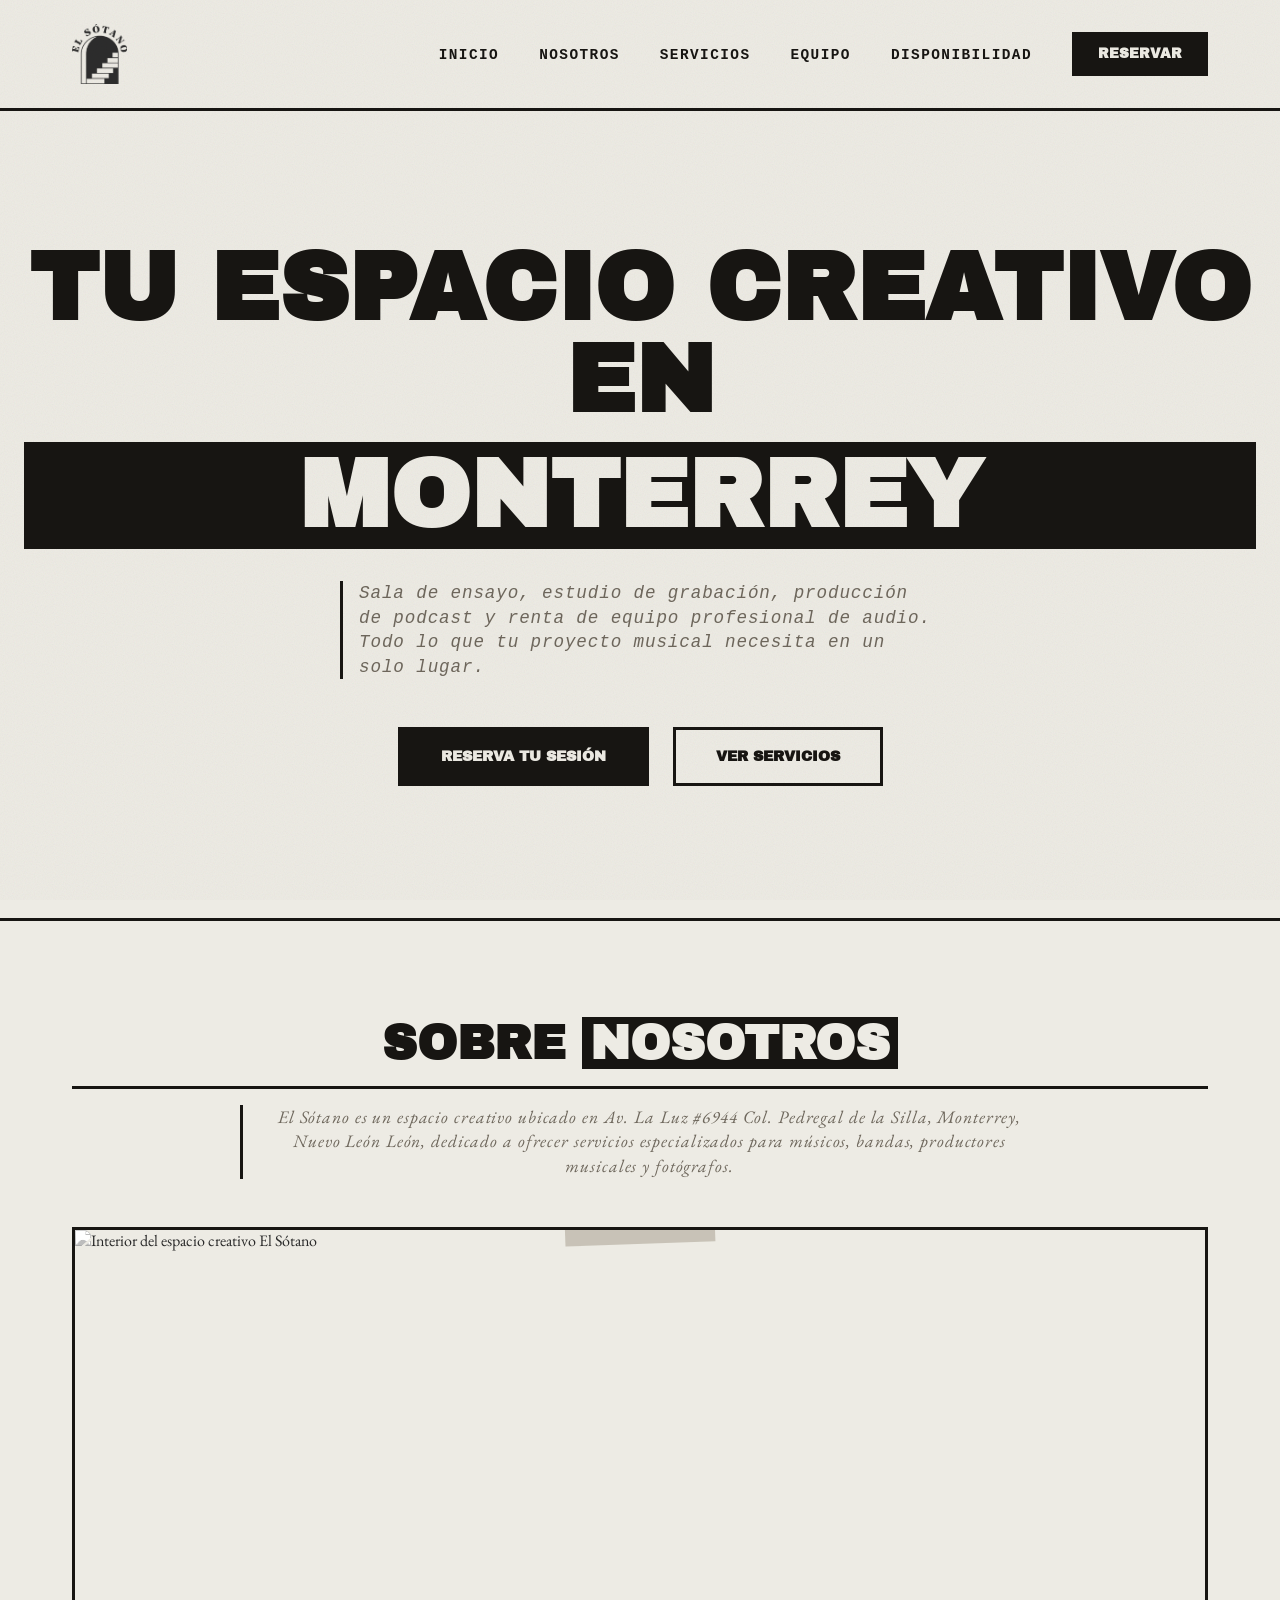
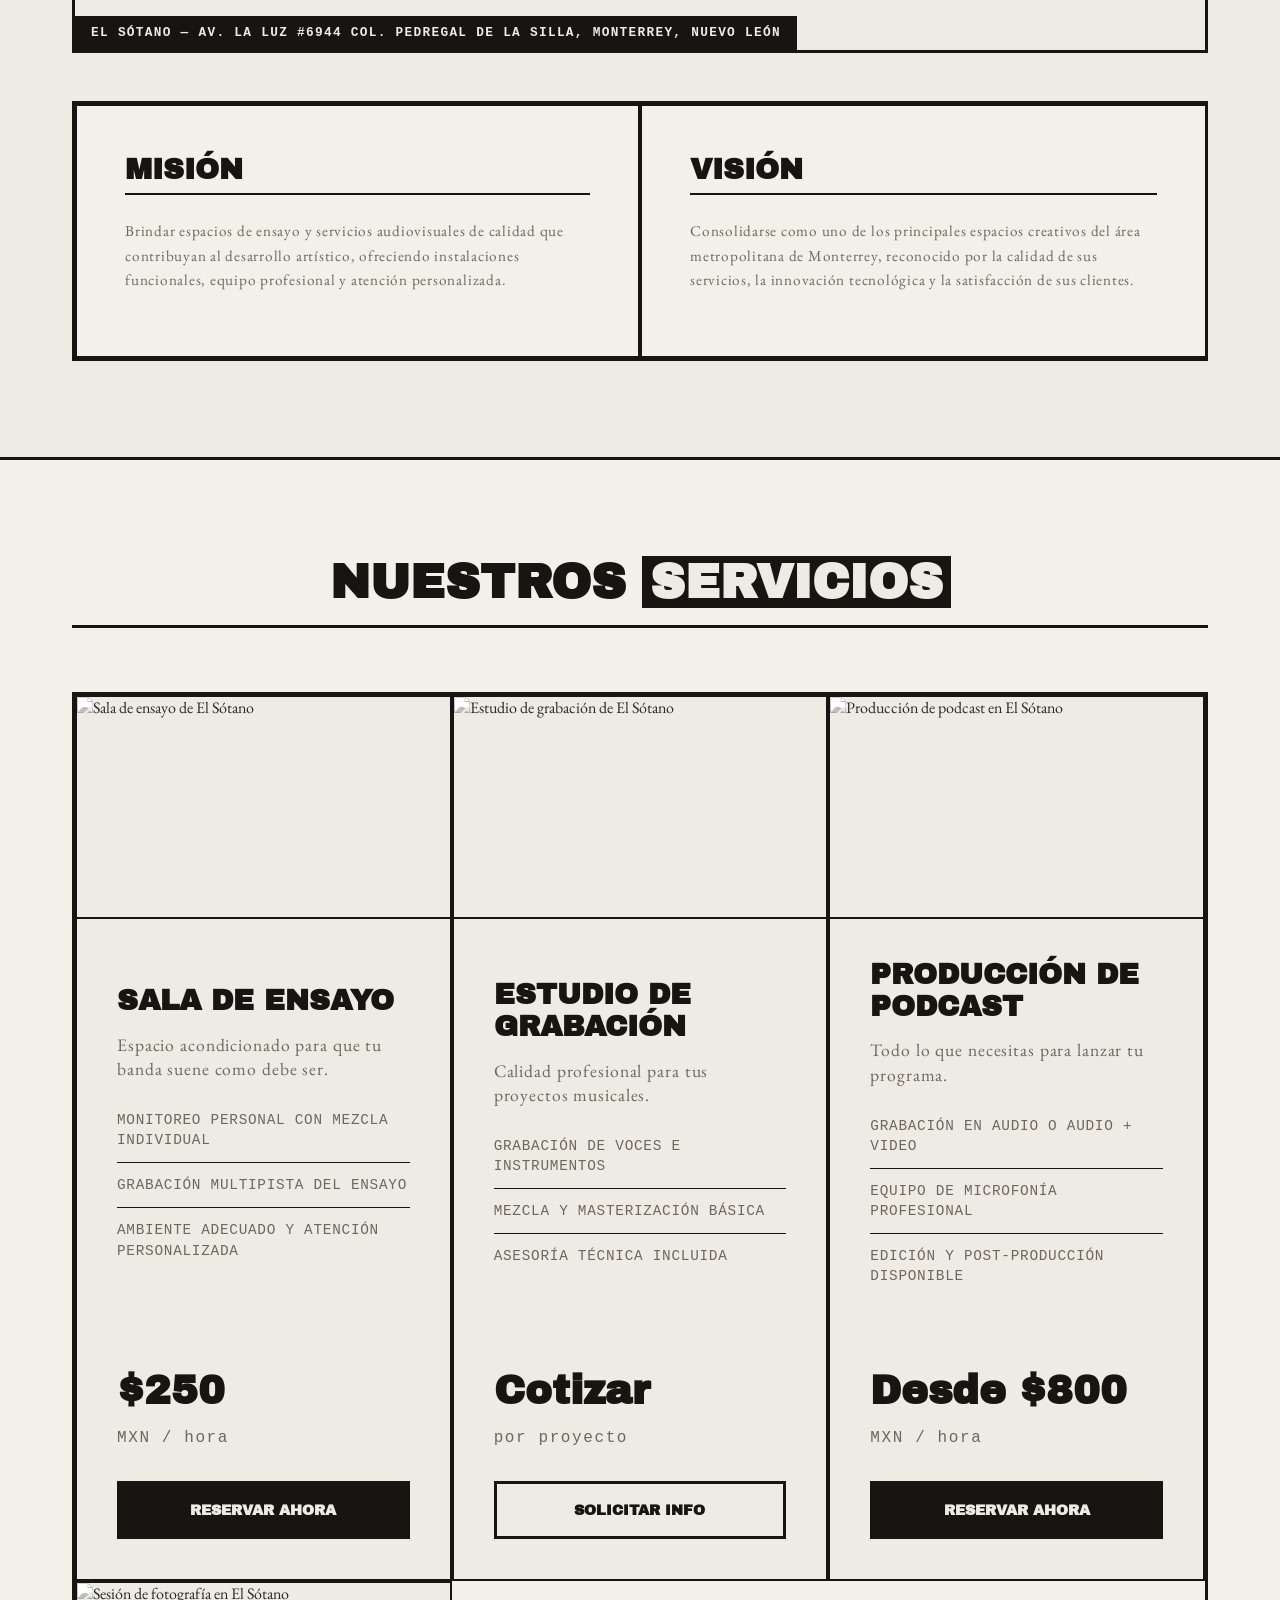
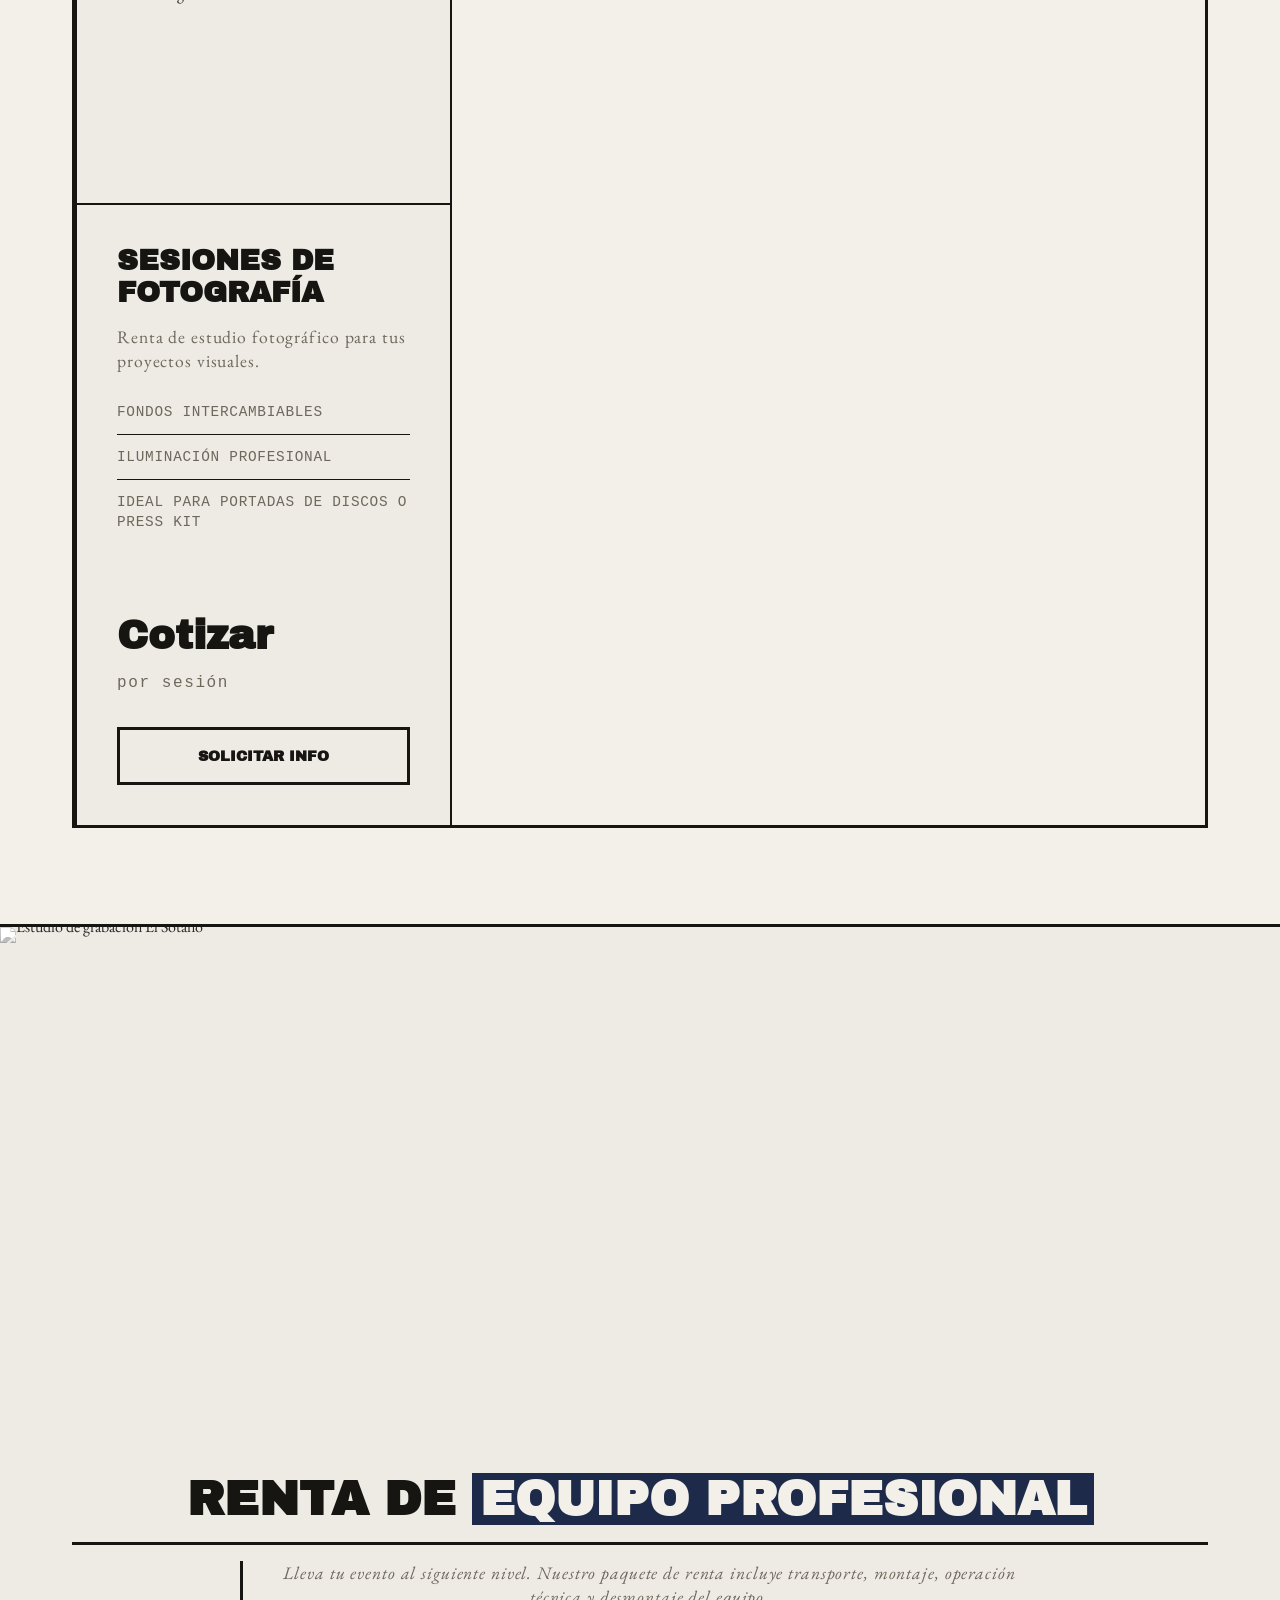
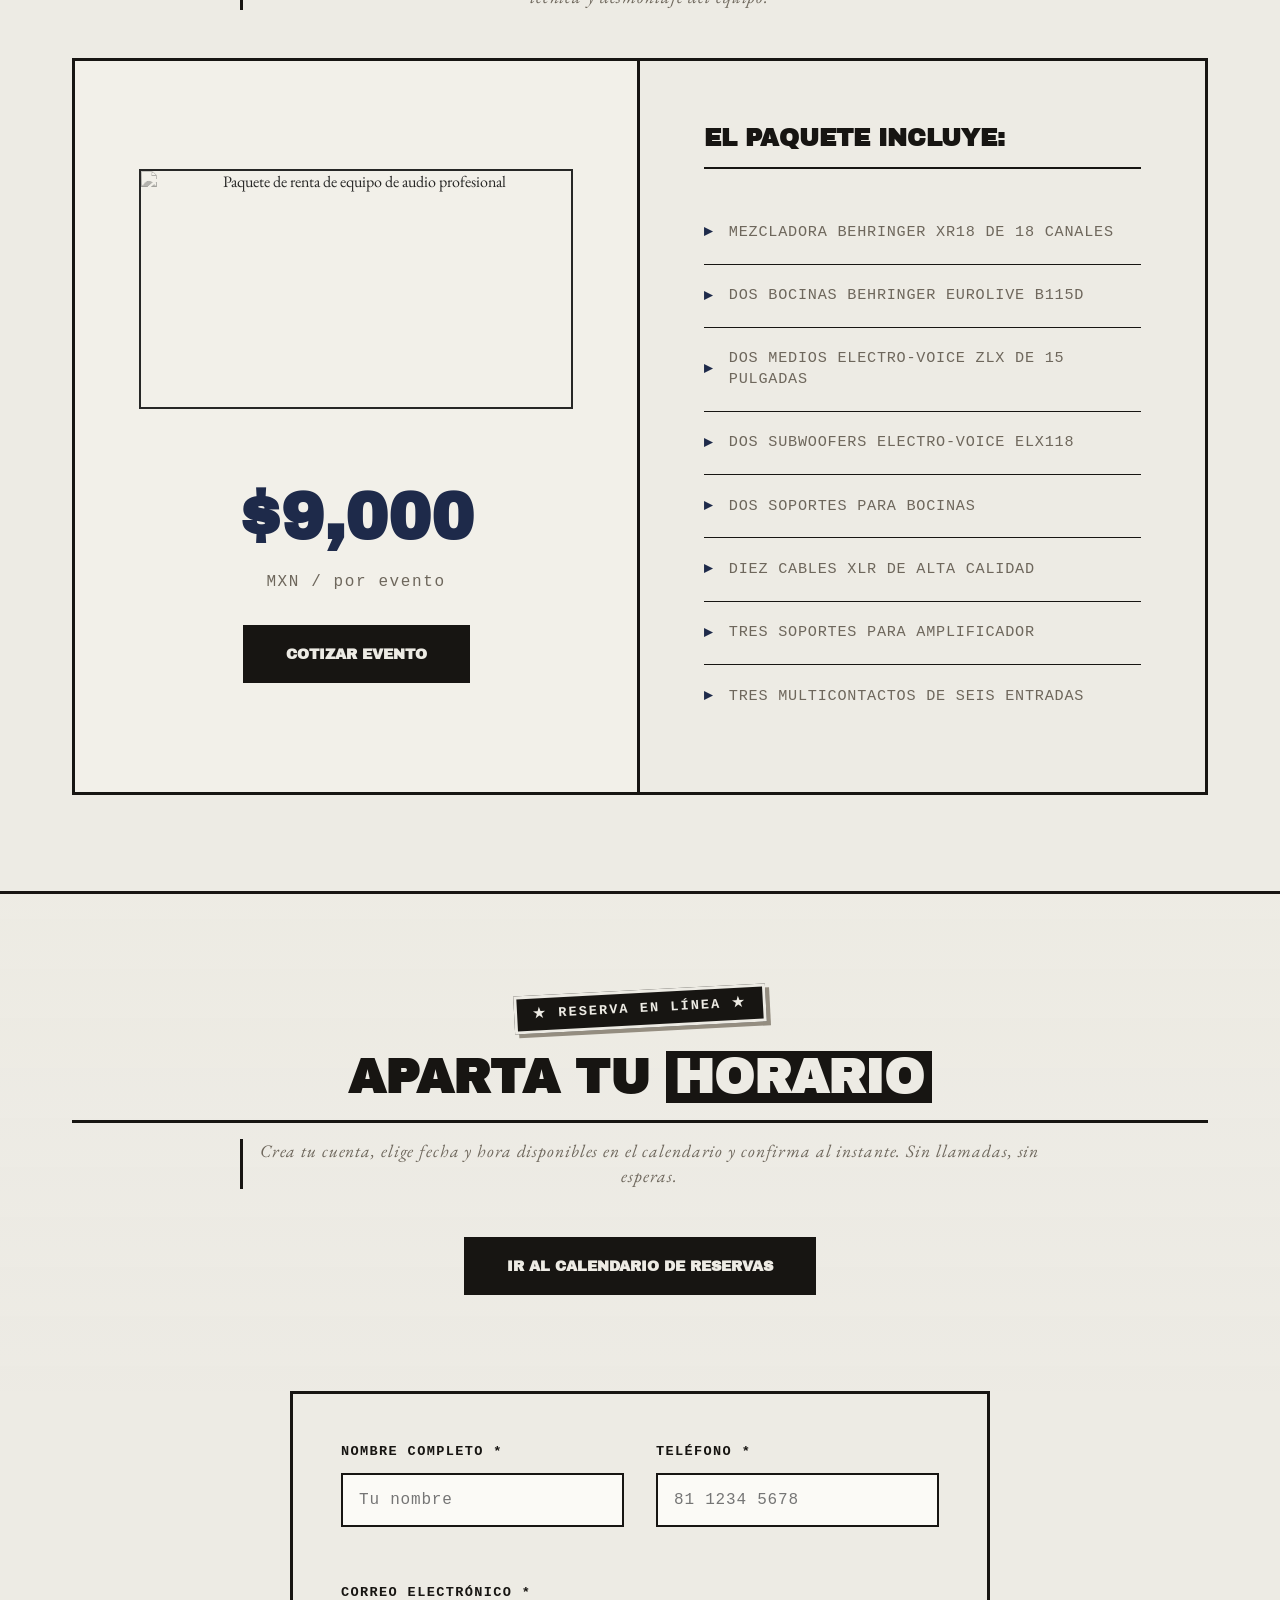
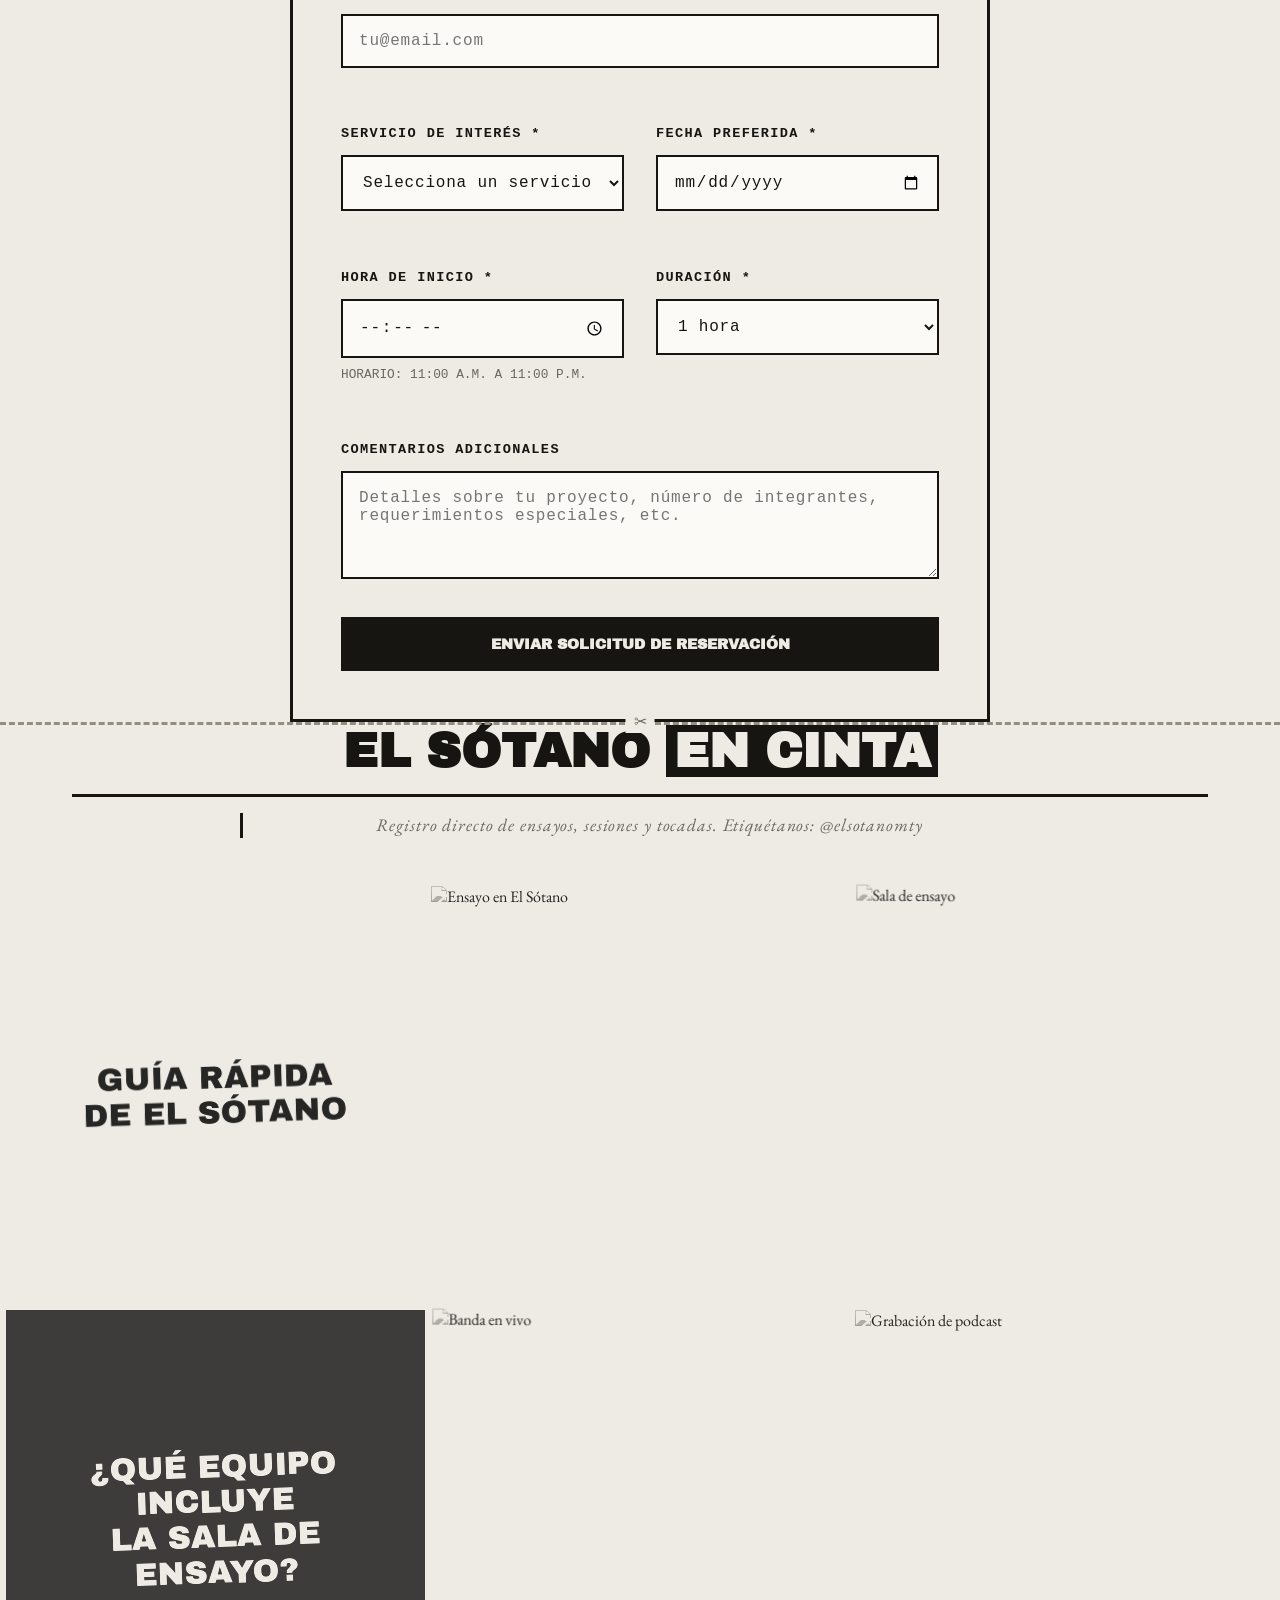
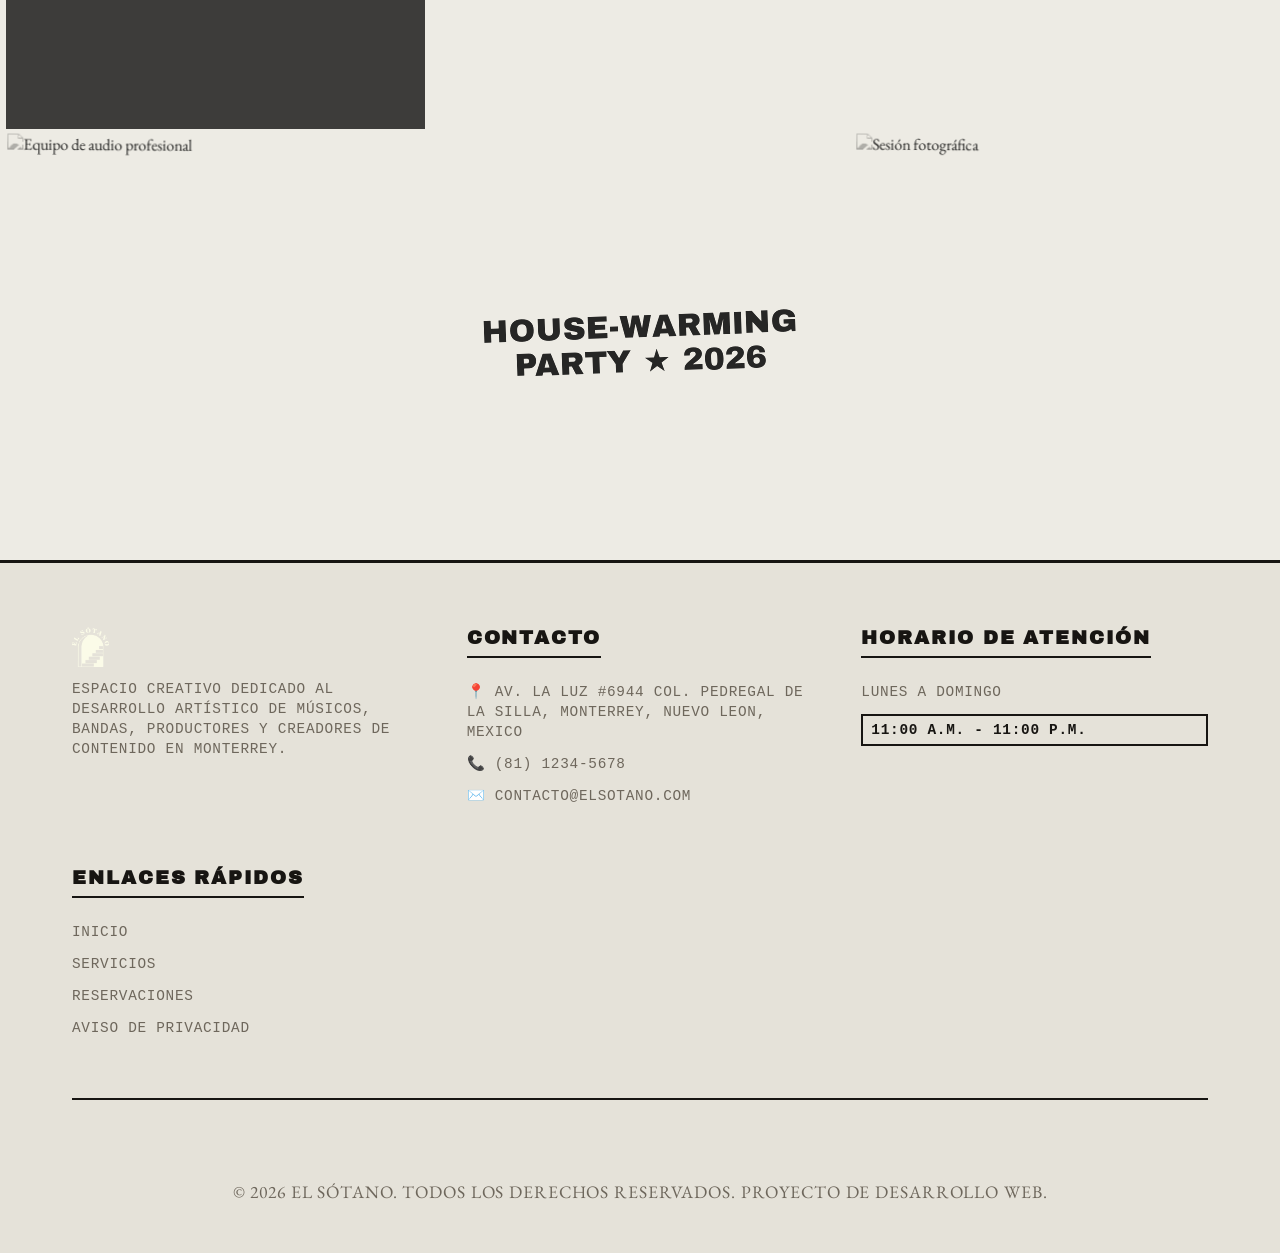
==== elsotano/index.html @ 61082520 "Add files via upload" ====
<!doctype html>
<html lang="es">
  <head>
    <meta charset="UTF-8" />
    <meta name="viewport" content="width=device-width, initial-scale=1.0" />
    <meta
      name="description"
      content="El Sótano: Espacio creativo en el sur de Monterrey. Renta de sala de ensayo, estudio de grabación, producción de podcast y renta de equipo de audio profesional."
    />
    <title>El Sótano | Espacio Creativo en Monterrey</title>
    <!-- Enlace al archivo CSS externo -->
    <link rel="preconnect" href="https://fonts.googleapis.com" />
<link rel="preconnect" href="https://fonts.gstatic.com" crossorigin />
<link href="https://fonts.googleapis.com/css2?family=Archivo+Black&family=EB+Garamond:ital,wght@0,400;0,600;1,400;1,600&display=swap" rel="stylesheet" />
<link rel="stylesheet" href="styles.css" />
  </head>
  <body>
    <!-- HEADER -->
    <header>
      <div class="container">
        <nav>
          <a href="#" class="logo-link">
            <!-- Asegúrate de que 'logo.png' sea la ruta correcta a tu archivo -->
            <img
              src="IMG/ElSotano3offblack.png"
              alt="El Sótano Logo"
              class="logo-img"
            />
          </a>
          <ul class="nav-links">
            <li><a href="#inicio">Inicio</a></li>
            <li><a href="#nosotros">Nosotros</a></li>
            <li><a href="#servicios">Servicios</a></li>
            <li><a href="#equipo">Equipo</a></li>
            <li><a href="disponibilidad.html">Disponibilidad</a></li>
            <li><a href="#reservaciones" class="btn btn-nav">Reservar</a></li>
          </ul>
          <!-- Botón menú móvil (funcionalidad con JS) -->
          <button class="mobile-menu-btn" aria-label="Abrir menú">☰</button>
        </nav>
      </div>
    </header>

    <!-- HERO SECTION -->
    <section id="inicio" class="hero">
      <div class="hero-content">
        <h1>TU ESPACIO CREATIVO EN <span>MONTERREY</span></h1>
        <p>
          Sala de ensayo, estudio de grabación, producción de podcast y renta de
          equipo profesional de audio. Todo lo que tu proyecto musical necesita
          en un solo lugar.
        </p>
        <div class="hero-buttons">
          <a href="disponibilidad.html" class="btn">RESERVA TU SESIÓN</a>
          <a href="#servicios" class="btn btn-outline">VER SERVICIOS</a>
        </div>
      </div>
    </section>

    <!-- NOSOTROS -->
    <section id="nosotros">
      <div class="container">
        <h2>SOBRE <span>NOSOTROS</span></h2>
        <p class="section-intro">
          El Sótano es un espacio creativo ubicado en Av. La Luz #6944 Col. Pedregal de la Silla, Monterrey, Nuevo León
          León, dedicado a ofrecer servicios especializados para músicos,
          bandas, productores musicales y fotógrafos.
        </p>

        <figure class="section-photo">
          <img
            src="IMG/5.jpg"
            alt="Interior del espacio creativo El Sótano"
            loading="lazy"
          />
          <figcaption>EL SÓTANO — Av. La Luz #6944 Col. Pedregal de la Silla, Monterrey, Nuevo León</figcaption>
        </figure>

        <div class="about-grid">
          <div class="about-card">
            <h3>Misión</h3>
            <p>
              Brindar espacios de ensayo y servicios audiovisuales de calidad
              que contribuyan al desarrollo artístico, ofreciendo instalaciones
              funcionales, equipo profesional y atención personalizada.
            </p>
          </div>
          <div class="about-card">
            <h3>Visión</h3>
            <p>
              Consolidarse como uno de los principales espacios creativos del
              área metropolitana de Monterrey, reconocido por la calidad de sus
              servicios, la innovación tecnológica y la satisfacción de sus
              clientes.
            </p>
          </div>
        </div>
      </div>
    </section>

    <!-- SERVICIOS -->
    <section id="servicios" class="bg-darker">
      <div class="container">
        <h2>NUESTROS <span>SERVICIOS</span></h2>
        <div class="services-grid">
          <div class="service-card">
            <div class="card-img">
              <img
                src="IMG/6.jpg"
                alt="Sala de ensayo de El Sótano"
                loading="lazy"
              />
            </div>
            <div class="card-content">
              <h3>Sala de Ensayo</h3>
              <p>
                Espacio acondicionado para que tu banda suene como debe ser.
              </p>
              <ul class="service-features">
                <li>Monitoreo personal con mezcla individual</li>
                <li>Grabación multipista del ensayo</li>
                <li>Ambiente adecuado y atención personalizada</li>
              </ul>
            </div>
            <div class="card-footer">
              <div class="price">$250 <span>MXN / hora</span></div>
              <a href="#reservaciones" class="btn btn-full">RESERVAR AHORA</a>
            </div>
          </div>

          <div class="service-card">
            <div class="card-img">
              <img
                src="IMG/5.jpg"
                alt="Estudio de grabación de El Sótano"
                loading="lazy"
              />
            </div>
            <div class="card-content">
              <h3>Estudio de Grabación</h3>
              <p>Calidad profesional para tus proyectos musicales.</p>
              <ul class="service-features">
                <li>Grabación de voces e instrumentos</li>
                <li>Mezcla y masterización básica</li>
                <li>Asesoría técnica incluida</li>
              </ul>
            </div>
            <div class="card-footer">
              <div class="price">Cotizar <span>por proyecto</span></div>
              <a href="#reservaciones" class="btn btn-outline btn-full"
                >SOLICITAR INFO</a
              >
            </div>
          </div>

          <div class="service-card">
            <div class="card-img">
              <img
                src="IMG/4.jpg"
                alt="Producción de podcast en El Sótano"
                loading="lazy"
              />
            </div>
            <div class="card-content">
              <h3>Producción de Podcast</h3>
              <p>Todo lo que necesitas para lanzar tu programa.</p>
              <ul class="service-features">
                <li>Grabación en audio o audio + video</li>
                <li>Equipo de microfonía profesional</li>
                <li>Edición y post-producción disponible</li>
              </ul>
            </div>
            <div class="card-footer">
              <div class="price">Desde $800 <span>MXN / hora</span></div>
              <a href="#reservaciones" class="btn btn-full">RESERVAR AHORA</a>
            </div>
          </div>

          <div class="service-card">
            <div class="card-img">
              <img
                src="IMG/3.jpg"
                alt="Sesión de fotografía en El Sótano"
                loading="lazy"
              />
            </div>
            <div class="card-content">
              <h3>Sesiones de Fotografía</h3>
              <p>Renta de estudio fotográfico para tus proyectos visuales.</p>
              <ul class="service-features">
                <li>Fondos intercambiables</li>
                <li>Iluminación profesional</li>
                <li>Ideal para portadas de discos o press kit</li>
              </ul>
            </div>
            <div class="card-footer">
              <div class="price">Cotizar <span>por sesión</span></div>
              <a href="#reservaciones" class="btn btn-outline btn-full"
                >SOLICITAR INFO</a
              >
            </div>
          </div>
        </div>
      </div>
    </section>

    <!-- BANNER FOTOGRÁFICO ENTRE SECCIONES -->
    <div class="photo-banner">
      <img
        src="IMG/6.jpg"
        alt="Estudio de grabación El Sótano"
        loading="lazy"
      />
    </div>

    <!-- EQUIPO DE AUDIO -->
    <section id="equipo" class="equipment-section">
      <div class="container">
        <h2>RENTA DE <span>EQUIPO PROFESIONAL</span></h2>
        <p class="section-intro">
          Lleva tu evento al siguiente nivel. Nuestro paquete de renta incluye
          transporte, montaje, operación técnica y desmontaje del equipo.
        </p>

        <div class="equipment-grid">
          <div class="equipment-info">
            <img
              src="IMG/3.jpg"
              alt="Paquete de renta de equipo de audio profesional"
              class="equipment-img"
              loading="lazy"
            />
            <div class="price price-large">
              $9,000 <span>MXN / por evento</span>
            </div>
            <a href="#reservaciones" class="btn">COTIZAR EVENTO</a>
          </div>
          <div class="equipment-list-container">
            <h3>El paquete incluye:</h3>
            <ul class="equipment-list">
              <li>Mezcladora Behringer XR18 de 18 canales</li>
              <li>Dos bocinas Behringer Eurolive B115D</li>
              <li>Dos medios Electro-Voice ZLX de 15 pulgadas</li>
              <li>Dos subwoofers Electro-Voice ELX118</li>
              <li>Dos soportes para bocinas</li>
              <li>Diez cables XLR de alta calidad</li>
              <li>Tres soportes para amplificador</li>
              <li>Tres multicontactos de seis entradas</li>
            </ul>
          </div>
        </div>
      </div>
    </section>

    <!-- RESERVACIONES -->
<section id="reservaciones">
  <div class="container cta-panel">
    <span class="sticker">★ RESERVA EN LÍNEA ★</span>
    <h2>APARTA TU <span>HORARIO</span></h2>
    <p class="section-intro">
      Crea tu cuenta, elige fecha y hora disponibles en el calendario y
      confirma al instante. Sin llamadas, sin esperas.
    </p>
    <a href="disponibilidad.html" class="btn">IR AL CALENDARIO DE RESERVAS</a>
  </div>
</section>

        <form id="reservationForm" class="reservation-form" novalidate>
          <div class="form-row">
            <div class="form-group">
              <label for="nombre">Nombre completo *</label>
              <input
                type="text"
                id="nombre"
                name="nombre"
                required
                placeholder="Tu nombre"
              />
              <span class="error-message" id="error-nombre"></span>
            </div>
            <div class="form-group">
              <label for="telefono">Teléfono *</label>
              <input
                type="tel"
                id="telefono"
                name="telefono"
                required
                placeholder="81 1234 5678"
              />
              <span class="error-message" id="error-telefono"></span>
            </div>
          </div>

          <div class="form-group">
            <label for="email">Correo electrónico *</label>
            <input
              type="email"
              id="email"
              name="email"
              required
              placeholder="tu@email.com"
            />
            <span class="error-message" id="error-email"></span>
          </div>

          <div class="form-row">
            <div class="form-group">
              <label for="servicio">Servicio de interés *</label>
              <select id="servicio" name="servicio" required>
                <option value="" disabled selected>
                  Selecciona un servicio
                </option>
                <option value="sala-ensayo">Sala de Ensayo ($250/hr)</option>
                <option value="grabacion">Estudio de Grabación</option>
                <option value="podcast">Producción de Podcast</option>
                <option value="fotografia">Sesión de Fotografía</option>
                <option value="equipo">
                  Renta de Equipo para Evento ($9,000)
                </option>
              </select>
              <span class="error-message" id="error-servicio"></span>
            </div>
            <div class="form-group">
              <label for="fecha">Fecha preferida *</label>
              <input type="date" id="fecha" name="fecha" required />
              <small class="form-hint" id="fechaLegible"></small>
              <span class="error-message" id="error-fecha"></span>
            </div>
          </div>

          <div class="form-row">
            <div class="form-group">
              <label for="hora">Hora de inicio *</label>
              <input
                type="time"
                id="hora"
                name="hora"
                required
                min="11:00"
                max="22:00"
              />
              <small class="form-hint">Horario: 11:00 a.m. a 11:00 p.m.</small>
              <span class="error-message" id="error-hora"></span>
            </div>
            <div class="form-group">
              <label for="duracion">Duración *</label>
              <select id="duracion" name="duracion" required>
                <option value="1" selected>1 hora</option>
                <option value="2">2 horas</option>
                <option value="3">3 horas</option>
                <option value="4">4 horas</option>
                <option value="5">5 horas</option>
                <option value="6">6 horas</option>
                <option value="7">7 horas</option>
                <option value="8">8 horas</option>
                <option value="9">9 horas</option>
                <option value="10">10 horas</option>
              </select>
              <span class="error-message" id="error-duracion"></span>
            </div>
          </div>

          <div class="form-group">
            <label for="mensaje">Comentarios adicionales</label>
            <textarea
              id="mensaje"
              name="mensaje"
              rows="4"
              placeholder="Detalles sobre tu proyecto, número de integrantes, requerimientos especiales, etc."
            ></textarea>
          </div>

          <button type="submit" class="btn btn-full">
            ENVIAR SOLICITUD DE RESERVACIÓN
          </button>
          <div id="formSuccess" class="success-message" style="display: none">
            ¡Solicitud enviada con éxito! Nos pondremos en contacto contigo
            pronto.
          </div>
        </form>
      </div>
    </section>
      <!-- GALERÍA ZINE -->
<div class="cut-line" aria-hidden="true"></div>
<section id="galeria">
  <div class="container">
    <h2>EL SÓTANO <span>EN CINTA</span></h2>
    <p class="section-intro">Registro directo de ensayos, sesiones y tocadas. Etiquétanos: @elsotanomty</p>
  </div>
  <div class="insta-grid">
    <div class="tile tile-poster"><span>GUÍA RÁPIDA<br>DE EL SÓTANO</span></div>
    <img class="tile" src="IMG/5.jpg" alt="Ensayo en El Sótano" loading="lazy" />
    <img class="tile" src="IMG/sala-ensayo.jpg" alt="Sala de ensayo" loading="lazy" />
    <div class="tile tile-poster invert"><span>¿QUÉ EQUIPO INCLUYE<br>LA SALA DE ENSAYO?</span></div>
    <img class="tile" src="IMG/6.jpg" alt="Banda en vivo" loading="lazy" />
    <img class="tile" src="IMG/podcast.jpg" alt="Grabación de podcast" loading="lazy" />
    <img class="tile" src="IMG/3.jpg" alt="Equipo de audio profesional" loading="lazy" />
    <div class="tile tile-poster"><span>HOUSE-WARMING<br>PARTY ★ 2026</span></div>
    <img class="tile" src="IMG/fotografia.jpg" alt="Sesión fotográfica" loading="lazy" />
  </div>
</section>
    <!-- FOOTER -->
    <footer>
      <div class="container">
        <div class="footer-grid">
          <div class="footer-col">
            <a href="#" class="logo-link">
              <img
                src="IMG/ElSotano3logo.png"
                alt="El Sótano Logo"
                class="logo-img footer-logo-img"
              />
            </a>
            <p>
              Espacio creativo dedicado al desarrollo artístico de músicos,
              bandas, productores y creadores de contenido en Monterrey.
            </p>
          </div>
          <div class="footer-col">
            <h4>Contacto</h4>
            <p>📍 Av. La Luz #6944 Col. Pedregal de la Silla, Monterrey, Nuevo Leon, Mexico</p>
            <p>📞 (81) 1234-5678</p>
            <p>✉️ contacto@elsotano.com</p>
          </div>
          <div class="footer-col">
            <h4>Horario de Atención</h4>
            <p>Lunes a Domingo</p>
            <p class="highlight-text">11:00 a.m. - 11:00 p.m.</p>
          </div>
          <div class="footer-col">
            <h4>Enlaces Rápidos</h4>
            <a href="#inicio">Inicio</a>
            <a href="#servicios">Servicios</a>
            <a href="#reservaciones">Reservaciones</a>
            <a href="#">Aviso de Privacidad</a>
          </div>
        </div>
        <div class="copyright">
          <p>
            &copy; 2026 El Sótano. Todos los derechos reservados. Proyecto de
            Desarrollo Web.
          </p>
        </div>
      </div>
    </footer>

    <!-- Enlace al archivo JavaScript externo -->
    <script src="script.js"></script>
  </body>
</html>
---- elsotano/styles.css ----
/* =========================================
   VARIABLES Y RESET - ESTILO B/N ALTO CONTRASTE
   ========================================= */
:root {
  --bg-dark: #000000; /* Negro puro */
  --bg-darker: #000000; /* Negro absoluto */
  --bg-card: #0a0a0a; /* Negro casi puro */
  --bg-input: #1a1a1a; /* Gris muy oscuro */
  --text-primary: #ffffff; /* Blanco puro */
  --text-secondary: #888888; /* Gris medio */
  --accent: #ffffff; /* Blanco como acento */
  --accent-hover: #cccccc; /* Gris claro para hover */
  --error: #ff3333; /* Rojo solo para errores */
  --success: #ffffff; /* Blanco para éxito */
  --border: #333333; /* Gris oscuro para bordes */
  --border-light: #555555; /* Gris medio para bordes */
}

* {
  box-sizing: border-box;
  margin: 0;
  padding: 0;
}

html {
  scroll-behavior: smooth;
}

body {
  font-family: "Impact", "Arial Black", "Helvetica Neue", sans-serif;
  background-color: var(--bg-dark);
  color: var(--text-primary);
  line-height: 1.4;
  letter-spacing: -0.02em;
}

/* =========================================
   TIPOGRAFÍA Y UTILIDADES
   ========================================= */
h1,
h2,
h3,
h4 {
  font-weight: 900;
  letter-spacing: -0.03em;
  line-height: 1.1;
  text-transform: uppercase;
}

h2 {
  font-size: 3rem;
  margin-bottom: 1rem;
  text-align: center;
  border-bottom: 3px solid var(--text-primary);
  padding-bottom: 1rem;
  display: inline-block;
  width: 100%;
}

h2 span {
  background-color: var(--text-primary);
  color: var(--bg-dark);
  padding: 0 0.5rem;
}

p {
  color: var(--text-secondary);
  margin-bottom: 1rem;
  font-family: "Courier New", monospace;
  font-weight: 400;
  letter-spacing: 0.05em;
}

.section-intro {
  text-align: center;
  max-width: 800px;
  margin: 0 auto 3rem;
  font-size: 1rem;
  border-left: 4px solid var(--text-primary);
  padding-left: 1rem;
  font-family: "Courier New", monospace;
}

.container {
  max-width: 1200px;
  margin: 0 auto;
  padding: 0 2rem;
}

.bg-darker {
  background-color: var(--bg-darker);
  border-top: 2px solid var(--border);
  border-bottom: 2px solid var(--border);
}

/* =========================================
   BOTONES - ESTILO MINIMALISTA B/N
   ========================================= */
.btn {
  display: inline-block;
  background-color: var(--text-primary);
  color: var(--bg-dark);
  padding: 16px 40px;
  font-weight: 900;
  text-transform: uppercase;
  letter-spacing: 0.1em;
  text-decoration: none;
  border: 3px solid var(--text-primary);
  border-radius: 0;
  cursor: pointer;
  transition: all 0.2s ease;
  font-size: 0.9rem;
  text-align: center;
  font-family: "Impact", sans-serif;
}

.btn:hover {
  background-color: var(--bg-dark);
  color: var(--text-primary);
  transform: translateY(-3px);
  box-shadow: 5px 5px 0px var(--text-primary);
}

.btn-outline {
  background-color: transparent;
  color: var(--text-primary);
  border: 3px solid var(--text-primary);
}

.btn-outline:hover {
  background-color: var(--text-primary);
  color: var(--bg-dark);
}

.btn-full {
  width: 100%;
}

.btn-nav {
  padding: 10px 24px;
  font-size: 0.85rem;
  border: 2px solid var(--text-primary);
}

/* =========================================
   HEADER Y NAVEGACIÓN
   ========================================= */
header {
  position: sticky;
  top: 0;
  background-color: var(--bg-dark);
  border-bottom: 3px solid var(--text-primary);
  z-index: 1000;
  padding: 1.5rem 0;
}

nav {
  display: flex;
  justify-content: space-between;
  align-items: center;
}

/* Estilos para el logo como IMAGEN */
.logo-link {
  display: flex;
  align-items: center;
  text-decoration: none;
  filter: grayscale(100%) contrast(1.2);
}

.logo-img {
  height: 60px;
  width: auto;
  max-width: 200px;
  display: block;
  object-fit: contain;
  filter: grayscale(100%) brightness(0) invert(1);
}

.footer-logo-img {
  height: 40px;
  max-width: 150px;
  filter: grayscale(100%) brightness(0) invert(1);
}

.nav-links {
  display: flex;
  gap: 2.5rem;
  list-style: none;
  align-items: center;
}

.nav-links a:not(.btn) {
  color: var(--text-primary);
  text-decoration: none;
  font-weight: 700;
  font-size: 0.9rem;
  text-transform: uppercase;
  letter-spacing: 0.1em;
  transition: all 0.2s;
  position: relative;
  font-family: "Courier New", monospace;
}

.nav-links a:not(.btn):hover {
  color: var(--bg-dark);
  background-color: var(--text-primary);
  padding: 0.2rem 0.5rem;
}

.mobile-menu-btn {
  display: none;
  background: none;
  border: 2px solid var(--text-primary);
  color: var(--text-primary);
  font-size: 1.5rem;
  cursor: pointer;
  padding: 0.5rem;
  font-family: "Courier New", monospace;
}

/* =========================================
   HERO SECTION - ALTO CONTRASTE
   ========================================= */
.hero {
  min-height: 90vh;
  display: flex;
  align-items: center;
  justify-content: center;
  text-align: center;
  background:
    linear-gradient(rgba(0, 0, 0, 0.9), rgba(0, 0, 0, 0.95)),
    url("IMG/hero.jpg");
  background-size: cover;
  background-position: center;
  padding: 0 1.5rem;
  border-bottom: 3px solid var(--text-primary);
  filter: grayscale(100%) contrast(1.1);
}

.hero-content h1 {
  font-size: clamp(3rem, 8vw, 6rem);
  margin-bottom: 2rem;
  line-height: 0.95;
  text-shadow: 4px 4px 0px rgba(255, 255, 255, 0.1);
}

.hero-content h1 span {
  display: block;
  background-color: var(--text-primary);
  color: var(--bg-dark);
  padding: 0.5rem 1rem;
  margin-top: 1rem;
}

.hero-content p {
  font-size: 1.1rem;
  max-width: 600px;
  margin: 0 auto 3rem;
  color: var(--text-secondary);
  font-family: "Courier New", monospace;
  border-left: 3px solid var(--text-primary);
  padding-left: 1rem;
  text-align: left;
}

.hero-buttons {
  display: flex;
  gap: 1.5rem;
  justify-content: center;
  flex-wrap: wrap;
}

/* =========================================
   NOSOTROS - ESTILO GRID
   ========================================= */
#nosotros {
  padding: 6rem 0;
  background-color: var(--bg-dark);
}

.about-grid {
  display: grid;
  grid-template-columns: repeat(auto-fit, minmax(300px, 1fr));
  gap: 0;
  margin-top: 3rem;
  border: 3px solid var(--text-primary);
}

.about-card {
  background-color: var(--bg-card);
  border: 2px solid var(--border);
  padding: 3rem;
  border-radius: 0;
  transition: all 0.3s;
  position: relative;
}

.about-card:nth-child(1) {
  border-right: 2px solid var(--border);
}
.about-card:nth-child(2) {
  border-right: none;
}

.about-card:hover {
  background-color: var(--text-primary);
  color: var(--bg-dark);
  transform: none;
}

.about-card:hover h3,
.about-card:hover p {
  color: var(--bg-dark);
}

.about-card h3 {
  font-size: 1.8rem;
  margin-bottom: 1.5rem;
  color: var(--text-primary);
  border-bottom: 2px solid var(--border);
  padding-bottom: 0.5rem;
}

.about-card p {
  color: var(--text-secondary);
  font-size: 0.95rem;
  line-height: 1.6;
}

/* =========================================
   SERVICIOS - ESTILO TARJETAS B/N
   ========================================= */
#servicios {
  padding: 6rem 0;
  background-color: var(--bg-card);
  border-top: 3px solid var(--text-primary);
  border-bottom: 3px solid var(--text-primary);
}

.services-grid {
  display: grid;
  grid-template-columns: repeat(auto-fit, minmax(320px, 1fr));
  gap: 0;
  margin-top: 3rem;
  border: 3px solid var(--text-primary);
}

.service-card {
  background-color: var(--bg-dark);
  border: 2px solid var(--border);
  border-radius: 0;
  padding: 2.5rem;
  display: flex;
  flex-direction: column;
  justify-content: space-between;
  transition: all 0.3s;
  position: relative;
}

.service-card:nth-child(1) {
  border-right: 2px solid var(--border);
  border-bottom: 2px solid var(--border);
}
.service-card:nth-child(2) {
  border-right: 2px solid var(--border);
  border-bottom: 2px solid var(--border);
}
.service-card:nth-child(3) {
  border-right: 2px solid var(--border);
  border-bottom: 2px solid var(--border);
}
.service-card:nth-child(4) {
  border-bottom: none;
}

.service-card:hover {
  background-color: var(--text-primary);
  border-color: var(--text-primary);
  transform: none;
  box-shadow: 8px 8px 0px var(--bg-dark);
}

.service-card:hover h3,
.service-card:hover .price {
  color: var(--bg-dark);
}

.service-card:hover p,
.service-card:hover .service-features li {
  color: var(--bg-dark);
  border-color: var(--bg-dark);
}

.service-card h3 {
  font-size: 1.8rem;
  margin-bottom: 1rem;
  color: var(--text-primary);
}

.price {
  font-size: 2.5rem;
  font-weight: 900;
  color: var(--text-primary);
  margin: 2rem 0;
  font-family: "Impact", sans-serif;
  letter-spacing: -0.05em;
}

.price-large {
  font-size: 4rem;
  margin-bottom: 2rem;
}

.price span {
  font-size: 1rem;
  color: var(--text-secondary);
  font-weight: 400;
  font-family: "Courier New", monospace;
  display: block;
  margin-top: 0.5rem;
  letter-spacing: 0.1em;
}

.service-features {
  list-style: none;
  margin-bottom: 2rem;
}

.service-features li {
  padding: 0.75rem 0;
  border-bottom: 1px solid var(--border);
  color: var(--text-secondary);
  font-size: 0.9rem;
  font-family: "Courier New", monospace;
  text-transform: uppercase;
  letter-spacing: 0.05em;
}

.service-features li:last-child {
  border-bottom: none;
}

/* =========================================
   EQUIPO DE AUDIO - ESTILO TÉCNICO
   ========================================= */
.equipment-section {
  padding: 6rem 0;
  background-color: var(--bg-dark);
}

.equipment-grid {
  display: grid;
  grid-template-columns: 1fr 1fr;
  gap: 0;
  margin-top: 3rem;
  border: 3px solid var(--text-primary);
}

.equipment-info {
  padding: 4rem;
  background-color: var(--bg-card);
  border-right: 3px solid var(--text-primary);
  display: flex;
  flex-direction: column;
  justify-content: center;
  align-items: center;
  text-align: center;
}

.equipment-list-container {
  padding: 4rem;
  background-color: var(--bg-dark);
}

.equipment-list-container h3 {
  margin-bottom: 2rem;
  color: var(--text-primary);
  font-size: 1.5rem;
  border-bottom: 2px solid var(--border);
  padding-bottom: 1rem;
}

.equipment-list {
  list-style: none;
}

.equipment-list li {
  padding: 1.25rem 0;
  border-bottom: 1px solid var(--border);
  display: flex;
  align-items: center;
  gap: 1rem;
  color: var(--text-secondary);
  font-family: "Courier New", monospace;
  font-size: 0.95rem;
  text-transform: uppercase;
  letter-spacing: 0.05em;
}

.equipment-list li::before {
  content: "▸";
  color: var(--text-primary);
  font-weight: bold;
  font-size: 1rem;
}

.equipment-list li:last-child {
  border-bottom: none;
}

/* =========================================
   RESERVACIONES (FORMULARIO) - ESTILO MINIMALISTA
   ========================================= */
#reservaciones {
  padding: 6rem 0;
  background-color: var(--bg-card);
  border-top: 3px solid var(--text-primary);
}

.reservation-form {
  max-width: 700px;
  margin: 0 auto;
  background-color: var(--bg-dark);
  padding: 3rem;
  border: 3px solid var(--text-primary);
  border-radius: 0;
}

.form-group {
  margin-bottom: 2rem;
}

.form-group label {
  display: block;
  margin-bottom: 0.75rem;
  font-weight: 700;
  color: var(--text-primary);
  text-transform: uppercase;
  letter-spacing: 0.1em;
  font-size: 0.85rem;
  font-family: "Courier New", monospace;
}

.form-group input,
.form-group select,
.form-group textarea {
  width: 100%;
  padding: 16px;
  background-color: var(--bg-input);
  border: 2px solid var(--border);
  border-radius: 0;
  color: var(--text-primary);
  font-family: "Courier New", monospace;
  font-size: 1rem;
  transition: all 0.2s;
  letter-spacing: 0.05em;
}

.form-group input:focus,
.form-group select:focus,
.form-group textarea:focus {
  outline: none;
  border-color: var(--text-primary);
  background-color: var(--bg-dark);
  box-shadow: 4px 4px 0px var(--text-primary);
}

.form-group input:user-invalid,
.form-group select:user-invalid {
  border-color: var(--error);
}

.form-group input:user-valid,
.form-group select:user-valid {
  border-color: var(--text-primary);
}

.form-hint {
  display: block;
  margin-top: 0.5rem;
  color: var(--text-secondary);
  font-size: 0.8rem;
  font-family: "Courier New", monospace;
  text-transform: uppercase;
}

.error-message {
  display: block;
  color: var(--error);
  font-size: 0.85rem;
  margin-top: 0.5rem;
  min-height: 1.2em;
  font-family: "Courier New", monospace;
  text-transform: uppercase;
}

.success-message {
  background-color: var(--text-primary);
  color: var(--bg-dark);
  padding: 1.5rem;
  border: 3px solid var(--text-primary);
  border-radius: 0;
  text-align: center;
  margin-top: 1.5rem;
  font-weight: 700;
  text-transform: uppercase;
  letter-spacing: 0.1em;
  font-family: "Courier New", monospace;
}

.form-row {
  display: grid;
  grid-template-columns: 1fr 1fr;
  gap: 2rem;
}

/* =========================================
   FOOTER - ESTILO MINIMALISTA
   ========================================= */
footer {
  background-color: var(--bg-darker);
  border-top: 3px solid var(--text-primary);
  padding: 4rem 0 2rem;
}

.footer-grid {
  display: grid;
  grid-template-columns: repeat(auto-fit, minmax(250px, 1fr));
  gap: 3rem;
  margin-bottom: 3rem;
  border-bottom: 2px solid var(--border);
  padding-bottom: 3rem;
}

.footer-col h4 {
  color: var(--text-primary);
  font-size: 1.2rem;
  margin-bottom: 1.5rem;
  text-transform: uppercase;
  letter-spacing: 0.1em;
  border-bottom: 2px solid var(--border);
  padding-bottom: 0.5rem;
  display: inline-block;
}

.footer-col p,
.footer-col a {
  color: var(--text-secondary);
  text-decoration: none;
  display: block;
  margin-bottom: 0.75rem;
  transition: all 0.2s;
  font-family: "Courier New", monospace;
  font-size: 0.9rem;
  text-transform: uppercase;
  letter-spacing: 0.05em;
}

.footer-col a:hover {
  color: var(--text-primary);
  background-color: var(--text-primary);
  color: var(--bg-dark);
  padding-left: 0.5rem;
}

.highlight-text {
  color: var(--text-primary) !important;
  font-weight: 700;
  border: 2px solid var(--text-primary);
  display: inline-block;
  padding: 0.25rem 0.5rem;
  margin-top: 0.5rem;
}

.copyright {
  text-align: center;
  padding-top: 2rem;
  color: var(--text-secondary);
  font-size: 0.85rem;
  font-family: "Courier New", monospace;
  text-transform: uppercase;
  letter-spacing: 0.1em;
}

/* =========================================
   RESPONSIVE BASE
   ========================================= */
@media (max-width: 768px) {
  .nav-links {
    display: none;
    position: absolute;
    top: 100%;
    left: 0;
    width: 100%;
    background-color: var(--bg-dark);
    flex-direction: column;
    padding: 2rem;
    border-bottom: 3px solid var(--text-primary);
    gap: 1rem;
  }

  .nav-links.active {
    display: flex;
  }

  .mobile-menu-btn {
    display: block;
  }

  h2 {
    font-size: 2rem;
  }

  .equipment-grid {
    grid-template-columns: 1fr;
  }

  .equipment-info {
    border-right: none;
    border-bottom: 3px solid var(--text-primary);
  }

  .form-row {
    grid-template-columns: 1fr;
  }

  .reservation-form {
    padding: 2rem;
  }

  .hero-buttons {
    flex-direction: column;
    width: 100%;
  }

  .hero-buttons .btn {
    width: 100%;
  }

  .about-grid,
  .services-grid {
    border: none;
  }

  .about-card,
  .service-card {
    border: 3px solid var(--text-primary) !important;
    margin-bottom: 0;
  }
}

/* =========================================
   IMÁGENES DE SECCIÓN (estilo referencia)
   ========================================= */

/* Banner fotográfico a todo lo ancho */
.photo-banner {
  overflow: hidden;
  line-height: 0;
}

.photo-banner img {
  width: 100%;
  height: 50vh;
  min-height: 320px;
  object-fit: cover;
  object-position: center;
  display: block;
  filter: grayscale(100%) contrast(1.15);
  transition: transform 0.6s ease;
}

.photo-banner:hover img {
  transform: scale(1.04);
}

/* Foto enmarcada con etiqueta (Nosotros) */
.section-photo {
  position: relative;
  margin: 0 0 3rem;
  border: 3px solid var(--text-primary);
  overflow: hidden;
}

.section-photo img {
  width: 100%;
  height: 420px;
  object-fit: cover;
  display: block;
  filter: grayscale(100%) contrast(1.1);
}

.section-photo figcaption {
  position: absolute;
  bottom: 0;
  left: 0;
  background-color: var(--text-primary);
  color: var(--bg-dark);
  font-family: "Courier New", monospace;
  font-weight: 700;
  font-size: 0.8rem;
  letter-spacing: 0.1em;
  text-transform: uppercase;
  padding: 0.5rem 1rem;
}

/* Imagen al inicio de cada tarjeta de servicio */
.service-card {
  padding: 0;
}

.card-img {
  overflow: hidden;
  border-bottom: 2px solid var(--border);
}

.card-img img {
  width: 100%;
  height: 220px;
  object-fit: cover;
  display: block;
  filter: grayscale(100%) contrast(1.1);
  transition:
    transform 0.4s ease,
    filter 0.4s ease;
}

/* Al pasar el mouse, la tarjeta se invierte y la foto "revienta" a color */
.service-card:hover .card-img img {
  transform: scale(1.06);
  filter: grayscale(0%);
}
.service-card:hover .card-img {
  border-color: var(--bg-dark);
}

.card-content {
  padding: 2.5rem 2.5rem 0;
}
.card-footer {
  padding: 0 2.5rem 2.5rem;
}

/* Imagen del panel de equipo */
.equipment-img {
  width: 100%;
  height: 240px;
  object-fit: cover;
  display: block;
  border: 2px solid var(--border);
  margin-bottom: 2rem;
  filter: grayscale(100%) contrast(1.1);
}

/* Fondo sutil para Reservaciones (opcional: borra este bloque si no lo usas) */
#reservaciones {
  background:
    linear-gradient(rgba(0, 0, 0, 0.93), rgba(0, 0, 0, 0.97)),
    url("IMG/reservaciones.jpg") center / cover no-repeat fixed;
}

/* Aparición al hacer scroll (lo activa el JS) */
.reveal-init {
  opacity: 0;
  transform: translateY(25px);
  transition:
    opacity 0.7s ease,
    transform 0.7s ease;
}
.reveal-init.img-visible {
  opacity: 1;
  transform: translateY(0);
}

@media (prefers-reduced-motion: reduce) {
  .reveal-init {
    transition: none;
    opacity: 1;
    transform: none;
  }
}

/* Responsive de imágenes */
@media (max-width: 768px) {
  .photo-banner img {
    height: 35vh;
    min-height: 220px;
  }
  .section-photo img {
    height: 280px;
  }
  .card-img img {
    height: 180px;
  }
  .equipment-img {
    height: 200px;
  }
  #reservaciones {
    background-attachment: scroll;
  } /* evita bug en iOS */
}

/* =========================================
   PÁGINA DE DISPONIBILIDAD
   ========================================= */
#disponibilidad {
  padding: 6rem 0;
  background-color: var(--bg-dark);
}

.disp-controls {
  max-width: 700px;
  margin: 0 auto 2rem;
}

.disp-estado {
  text-align: center;
  font-family: "Courier New", monospace;
  color: var(--text-secondary);
  margin-bottom: 2rem;
  text-transform: uppercase;
  letter-spacing: 0.05em;
}

.slots-grid {
  display: grid;
  grid-template-columns: repeat(auto-fill, minmax(110px, 1fr));
  gap: 1rem;
  max-width: 900px;
  margin: 0 auto 2rem;
}

.slot {
  padding: 1rem;
  font-family: "Impact", sans-serif;
  font-size: 1.1rem;
  text-align: center;
  border: 3px solid var(--text-primary);
  background-color: var(--bg-dark);
  color: var(--text-primary);
  cursor: pointer;
  transition: all 0.2s ease;
  text-transform: uppercase;
}

.slot.libre:hover {
  background-color: var(--text-primary);
  color: var(--bg-dark);
  transform: translateY(-3px);
  box-shadow: 4px 4px 0px var(--text-primary);
}

.slot.ocupado {
  background-color: var(--bg-input);
  color: var(--text-secondary);
  border-color: var(--border);
  cursor: not-allowed;
  text-decoration: line-through;
}

.disp-leyenda {
  display: flex;
  justify-content: center;
  gap: 2rem;
  font-family: "Courier New", monospace;
  color: var(--text-secondary);
  text-transform: uppercase;
  font-size: 0.85rem;
}

.leyenda-item {
  display: flex;
  align-items: center;
  gap: 0.5rem;
}

.cuadro {
  width: 18px;
  height: 18px;
  display: inline-block;
  border: 2px solid var(--text-primary);
}
.cuadro.libre {
  background-color: var(--bg-dark);
}
.cuadro.ocupado {
  background-color: var(--bg-input);
  border-color: var(--border);
}

/* =========================================
   IDENTIDAD ZINE / PUNK (referencia: feed de El Sótano)
   ========================================= */

/* Grano de película sobre todo el sitio */
body::after {
  content: "";
  position: fixed;
  inset: 0;
  background-image: url("data:image/svg+xml,%3Csvg xmlns='http://www.w3.org/2000/svg' width='120' height='120'%3E%3Cfilter id='n'%3E%3CfeTurbulence type='fractalNoise' baseFrequency='0.9' numOctaves='2'/%3E%3C/filter%3E%3Crect width='120' height='120' filter='url(%23n)' opacity='0.55'/%3E%3C/svg%3E");
  opacity: 0.07;
  pointer-events: none;
  z-index: 9999;
}

/* Títulos ligeramente "pegados a mano" */
h2 {
  transform: rotate(-0.6deg);
  text-shadow: 3px 3px 0 rgba(255, 255, 255, 0.12);
}

/* Sticker / estampita */
.sticker {
  display: inline-block;
  background: var(--text-primary);
  color: var(--bg-dark);
  font-family: "Courier New", monospace;
  font-weight: 700;
  font-size: 0.85rem;
  letter-spacing: 0.15em;
  padding: 0.4rem 1rem;
  border: 3px solid var(--bg-dark);
  box-shadow: 4px 4px 0 var(--text-primary);
  transform: rotate(-3deg);
  margin-bottom: 1.5rem;
}

/* Cinta adhesiva sobre las fotos */
.section-photo::before {
  content: "";
  position: absolute;
  top: -12px;
  left: 50%;
  transform: translateX(-50%) rotate(-2deg);
  width: 150px;
  height: 26px;
  background: rgba(255, 255, 255, 0.75);
  z-index: 2;
}

/* Línea de tijera ✂ */
.cut-line {
  border-top: 3px dashed var(--border-light);
  position: relative;
}
.cut-line::before {
  content: "✂";
  position: absolute;
  top: -0.9em;
  left: 50%;
  transform: translateX(-50%);
  background: var(--bg-dark);
  padding: 0 0.5rem;
  color: var(--text-secondary);
}

/* Galería tipo feed con posters */
.insta-grid {
  display: grid;
  grid-template-columns: repeat(3, 1fr);
  gap: 6px;
  padding: 0 6px 6px;
}
.tile {
  width: 100%;
  aspect-ratio: 1 / 1;
  object-fit: cover;
  display: block;
  filter: grayscale(100%) contrast(1.15);
  transition:
    filter 0.3s ease,
    transform 0.3s ease;
}
.tile:hover {
  filter: grayscale(0%);
  transform: scale(1.02);
}
.insta-grid .tile:nth-child(odd) {
  transform: rotate(0.4deg);
}
.tile-poster {
  background: var(--bg-card);
  display: flex;
  align-items: center;
  justify-content: center;
  text-align: center;
  padding: 1.5rem;
}
.tile-poster span {
  font-family: "Impact", sans-serif;
  font-size: clamp(1.2rem, 2.5vw, 2rem);
  text-transform: uppercase;
  line-height: 1.1;
  color: var(--text-primary);
  transform: rotate(-2deg);
}
.tile-poster.invert {
  background: var(--text-primary);
}
.tile-poster.invert span {
  color: var(--bg-dark);
}

/* Panel CTA de reservaciones */
.cta-panel {
  text-align: center;
}

/* Área de usuario en el nav */
#user-area {
  display: flex;
  align-items: center;
  gap: 0.8rem;
  list-style: none;
}
.user-name {
  font-family: "Courier New", monospace;
  font-size: 0.85rem;
  text-transform: uppercase;
  border: 2px dashed var(--border-light);
  padding: 0.3rem 0.7rem;
}
.user-link {
  color: var(--text-primary);
  font-family: "Courier New", monospace;
  font-size: 0.85rem;
  text-transform: uppercase;
  text-decoration: underline;
}

/* =========================================
   FLUJO DE RESERVA (estilo La Bestia)
   ========================================= */
#booking {
  padding: 6rem 0;
}
.step-title {
  display: flex;
  align-items: center;
  gap: 1rem;
  font-size: 1.6rem;
  margin: 4rem 0 2rem;
}
.step-num {
  display: inline-flex;
  align-items: center;
  justify-content: center;
  width: 2.4rem;
  height: 2.4rem;
  background: var(--text-primary);
  color: var(--bg-dark);
  font-family: "Impact", sans-serif;
  transform: rotate(-4deg);
}
.bservice-card.selected {
  outline: 4px solid var(--text-primary);
  box-shadow: 10px 10px 0 var(--text-primary);
}
.booking-step[hidden] {
  display: none;
}

.booking-calendar-wrap {
  display: grid;
  grid-template-columns: 1fr 1fr;
  gap: 2rem;
  border: 3px solid var(--text-primary);
  padding: 2rem;
  background: var(--bg-card);
}
.calendar {
  border: 2px solid var(--border);
  padding: 1.5rem;
  background: var(--bg-dark);
}
.cal-header {
  display: flex;
  justify-content: space-between;
  align-items: center;
  margin-bottom: 1rem;
}
.cal-title {
  font-family: "Impact", sans-serif;
  font-size: 1.4rem;
  letter-spacing: 0.05em;
}
.cal-nav {
  background: none;
  border: 2px solid var(--text-primary);
  color: var(--text-primary);
  font-size: 1.1rem;
  cursor: pointer;
  padding: 0.3rem 0.8rem;
  transition: all 0.2s;
}
.cal-nav:hover {
  background: var(--text-primary);
  color: var(--bg-dark);
}
.cal-week,
.cal-grid {
  display: grid;
  grid-template-columns: repeat(7, 1fr);
  gap: 4px;
}
.cal-week {
  margin-bottom: 4px;
}
.cal-week span {
  text-align: center;
  font-family: "Courier New", monospace;
  color: var(--text-secondary);
  font-size: 0.8rem;
}
.cal-day {
  padding: 0.6rem 0;
  background: transparent;
  border: 2px solid var(--border);
  color: var(--text-primary);
  font-family: "Courier New", monospace;
  cursor: pointer;
  transition: all 0.15s;
}
.cal-day:hover:not(:disabled) {
  background: var(--text-primary);
  color: var(--bg-dark);
}
.cal-day:disabled {
  opacity: 0.2;
  cursor: not-allowed;
}
.cal-day.selected {
  background: var(--text-primary);
  color: var(--bg-dark);
  border-color: var(--text-primary);
}

.slot.elegido {
  background: var(--text-primary);
  color: var(--bg-dark);
  box-shadow: 4px 4px 0 var(--border-light);
}

.confirm-card {
  max-width: 700px;
  margin: 0 auto;
  border: 3px solid var(--text-primary);
  background: var(--bg-card);
  padding: 2.5rem;
}
.summary-row {
  display: flex;
  justify-content: space-between;
  gap: 1rem;
  padding: 0.8rem 0;
  border-bottom: 2px dashed var(--border);
  font-family: "Courier New", monospace;
  font-size: 0.95rem;
  text-transform: uppercase;
}
.summary-row span {
  color: var(--text-secondary);
}
.summary-row strong {
  text-align: right;
}

/* =========================================
   LOGIN / REGISTRO
   ========================================= */
.login-wrap {
  min-height: 85vh;
  display: grid;
  place-items: center;
  padding: 5rem 1rem;
}
.login-card {
  position: relative;
  width: 100%;
  max-width: 480px;
  border: 3px solid var(--text-primary);
  background: var(--bg-card);
  padding: 3rem 2.5rem;
  box-shadow: 10px 10px 0 var(--border);
}
.login-card .sticker {
  position: absolute;
  top: -16px;
  left: 24px;
}
.tabs {
  display: flex;
  margin: 2rem 0;
}
.tab {
  flex: 1;
  padding: 0.9rem;
  background: transparent;
  border: 2px solid var(--border);
  color: var(--text-secondary);
  font-family: "Impact", sans-serif;
  letter-spacing: 0.1em;
  cursor: pointer;
}
.tab.active {
  background: var(--text-primary);
  color: var(--bg-dark);
  border-color: var(--text-primary);
}
.auth-msg {
  min-height: 1.4em;
  margin-top: 1.2rem;
  font-family: "Courier New", monospace;
  text-transform: uppercase;
  font-size: 0.85rem;
}

/* =========================================
   MIS RESERVAS
   ========================================= */
#mis-reservas {
  padding: 6rem 0;
}
.reservas-list {
  max-width: 900px;
  margin: 0 auto;
}
.reserva-row {
  display: flex;
  justify-content: space-between;
  align-items: center;
  gap: 1.5rem;
  border: 3px solid var(--text-primary);
  background: var(--bg-card);
  padding: 1.5rem 2rem;
  margin-bottom: 1rem;
}
.reserva-info {
  display: flex;
  flex-direction: column;
  gap: 0.3rem;
}
.reserva-info strong {
  font-size: 1.2rem;
  text-transform: uppercase;
}
.reserva-info span {
  font-family: "Courier New", monospace;
  color: var(--text-secondary);
  text-transform: uppercase;
  font-size: 0.85rem;
}
.reserva-actions {
  display: flex;
  align-items: center;
  gap: 1rem;
}
.badge {
  font-family: "Courier New", monospace;
  text-transform: uppercase;
  font-size: 0.8rem;
  padding: 0.3rem 0.8rem;
  border: 2px solid var(--text-primary);
}
.badge.confirmada {
  background: var(--text-primary);
  color: var(--bg-dark);
}
.badge.cancelada {
  color: var(--error);
  border-color: var(--error);
  text-decoration: line-through;
}
.btn-cancelar {
  background: transparent;
  color: var(--error);
  border-color: var(--error);
}
.btn-cancelar:hover {
  background: var(--error);
  color: var(--text-primary);
  box-shadow: 4px 4px 0 var(--border-light);
}

/* Responsive de lo nuevo */
@media (max-width: 768px) {
  .insta-grid {
    grid-template-columns: repeat(2, 1fr);
  }
  .booking-calendar-wrap {
    grid-template-columns: 1fr;
  }
  .reserva-row {
    flex-direction: column;
    align-items: flex-start;
  }
  #user-area {
    gap: 0.4rem;
  }
}

/* =========================================
   TEMA PAPEL & TINTA — estilo risograph de El Sótano
   (papel hueso + tinta negra + acento azul marino)
   ========================================= */
:root {
  --bg-dark: #edebe4; /* papel */
  --bg-darker: #e5e2d9; /* papel un poco más oscuro */
  --bg-card: #f2f0e9; /* papel claro para tarjetas */
  --bg-input: #fbfaf6; /* papel casi blanco para inputs */
  --text-primary: #171512; /* tinta negra */
  --text-secondary: #6e675c; /* gris cálido */
  --accent: #171512;
  --accent-hover: #000000;
  --error: #a3251c; /* rojo tinta para errores */
  --success: #171512;
  --border: #171512; /* bordes de tinta */
  --border-light: #948d80;
  --ink-blue: #1e2a4a; /* azul marino (poster de equipo) */
}

/* Tipografía: grotesca pesada + serifa itálica de revista */
body {
  font-family: "EB Garamond", Georgia, serif;
  letter-spacing: 0;
}
h1,
h2,
h3,
h4,
.btn,
.price,
.slot,
.cal-title,
.cal-nav,
.tab {
  font-family: "Archivo Black", Impact, sans-serif;
  letter-spacing: 0;
}
h2 {
  transform: none;
  text-shadow: none;
}

p,
.section-intro {
  font-family: "EB Garamond", Georgia, serif;
  font-size: 1.1rem;
}
.section-intro {
  font-style: italic;
  border-left: 3px solid var(--text-primary);
}

/* El logo ya no se invierte a blanco: ahora es tinta sobre papel */
.logo-link,
.logo-img,
.footer-logo-img {
  filter: none;
}

/* Grano de papel (más notorio, como fotocopia) */
body::after {
  opacity: 0.16;
  mix-blend-mode: multiply;
}

/* HERO: foto "impresa" bajo velo de papel */
.hero {
  filter: none;
  background:
    linear-gradient(rgba(237, 235, 228, 0.9), rgba(237, 235, 228, 0.96)),
    url("IMG/hero.jpg") center / cover no-repeat;
}
.hero-content h1 {
  text-shadow: none;
}
.hero-content p {
  font-style: italic;
  color: var(--text-secondary);
}

/* Fotos con look de tinta impresa (dither aproximado) */
.card-img img,
.section-photo img,
.photo-banner img,
.equipment-img,
.tile {
  filter: grayscale(1) contrast(0.9) brightness(1.3);
  mix-blend-mode: multiply;
  transition: filter 0.4s ease;
}
/* La foto "toma color" cuando el mouse pasa encima */
.service-card:hover .card-img img,
.section-photo:hover img,
.photo-banner:hover img,
.equipment-img:hover,
.tile:hover {
  filter: grayscale(0) contrast(1) brightness(1);
  mix-blend-mode: normal;
}
/* Cinta adhesiva color masking tape sobre papel */
.section-photo::before {
  background: rgba(196, 190, 178, 0.9);
}

/* Acento azul marino (como el poster "¿Qué equipo incluye?") */
#equipo h2 span,
.step-num {
  background-color: var(--ink-blue);
  color: #f2f0e9;
}
.equipment-list li::before {
  color: var(--ink-blue);
}
.equipment-info .price {
  color: var(--ink-blue);
}

/* Reservaciones: velo de papel sobre la foto */
#reservaciones {
  background:
    linear-gradient(rgba(237, 235, 228, 0.93), rgba(237, 235, 228, 0.97)),
    url("IMG/reservaciones.jpg") center / cover no-repeat;
}

/* Slots ocupados más apagados sobre papel */
.slot.ocupado {
  background-color: var(--bg-darker);
  color: var(--border-light);
  border-color: var(--border-light);
  opacity: 0.6;
}

/* Posters de la galería: tinta sobre papel (ya no fondo negro) */
.tile-poster {
  background: var(--bg-card);
}
.tile-poster span {
  color: var(--text-primary);
  font-family: "Archivo Black", Impact, sans-serif;
}
.tile-poster.invert {
  background: var(--ink-blue);
}
.tile-poster.invert span {
  color: #f2f0e9;
}

/* Sticker con sombra de tinta */
.sticker {
  box-shadow: 4px 4px 0 var(--border-light);
}

/* Inputs: papel claro con borde de tinta */
.form-group input,
.form-group select,
.form-group textarea {
  color: var(--text-primary);
}
.form-group input:focus,
.form-group select:focus,
.form-group textarea:focus {
  background-color: var(--bg-input);
}

/* Mensaje de éxito como sello de tinta */
.success-message {
  background-color: var(--text-primary);
  color: var(--bg-dark);
}

/* Scrollbar / selección con el tema (detalle fino) */
::selection {
  background: var(--ink-blue);
  color: #f2f0e9;
}
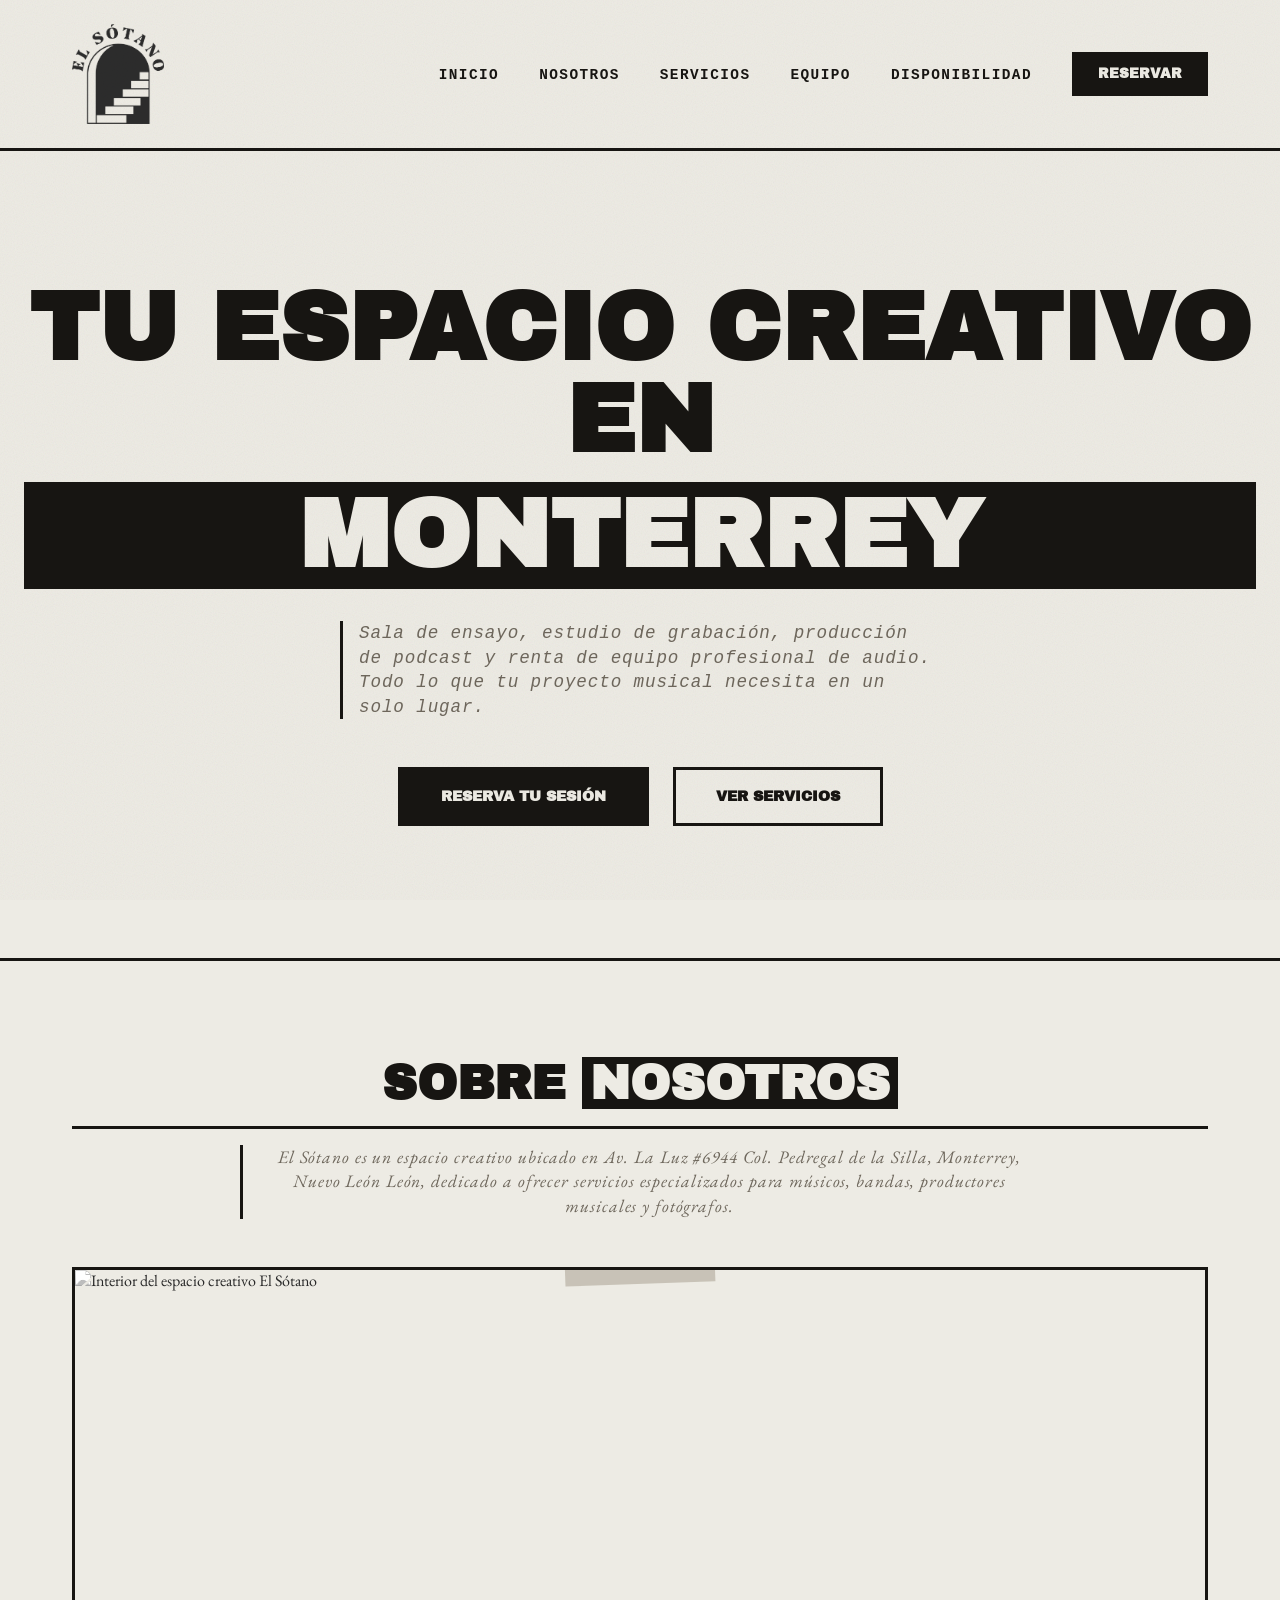
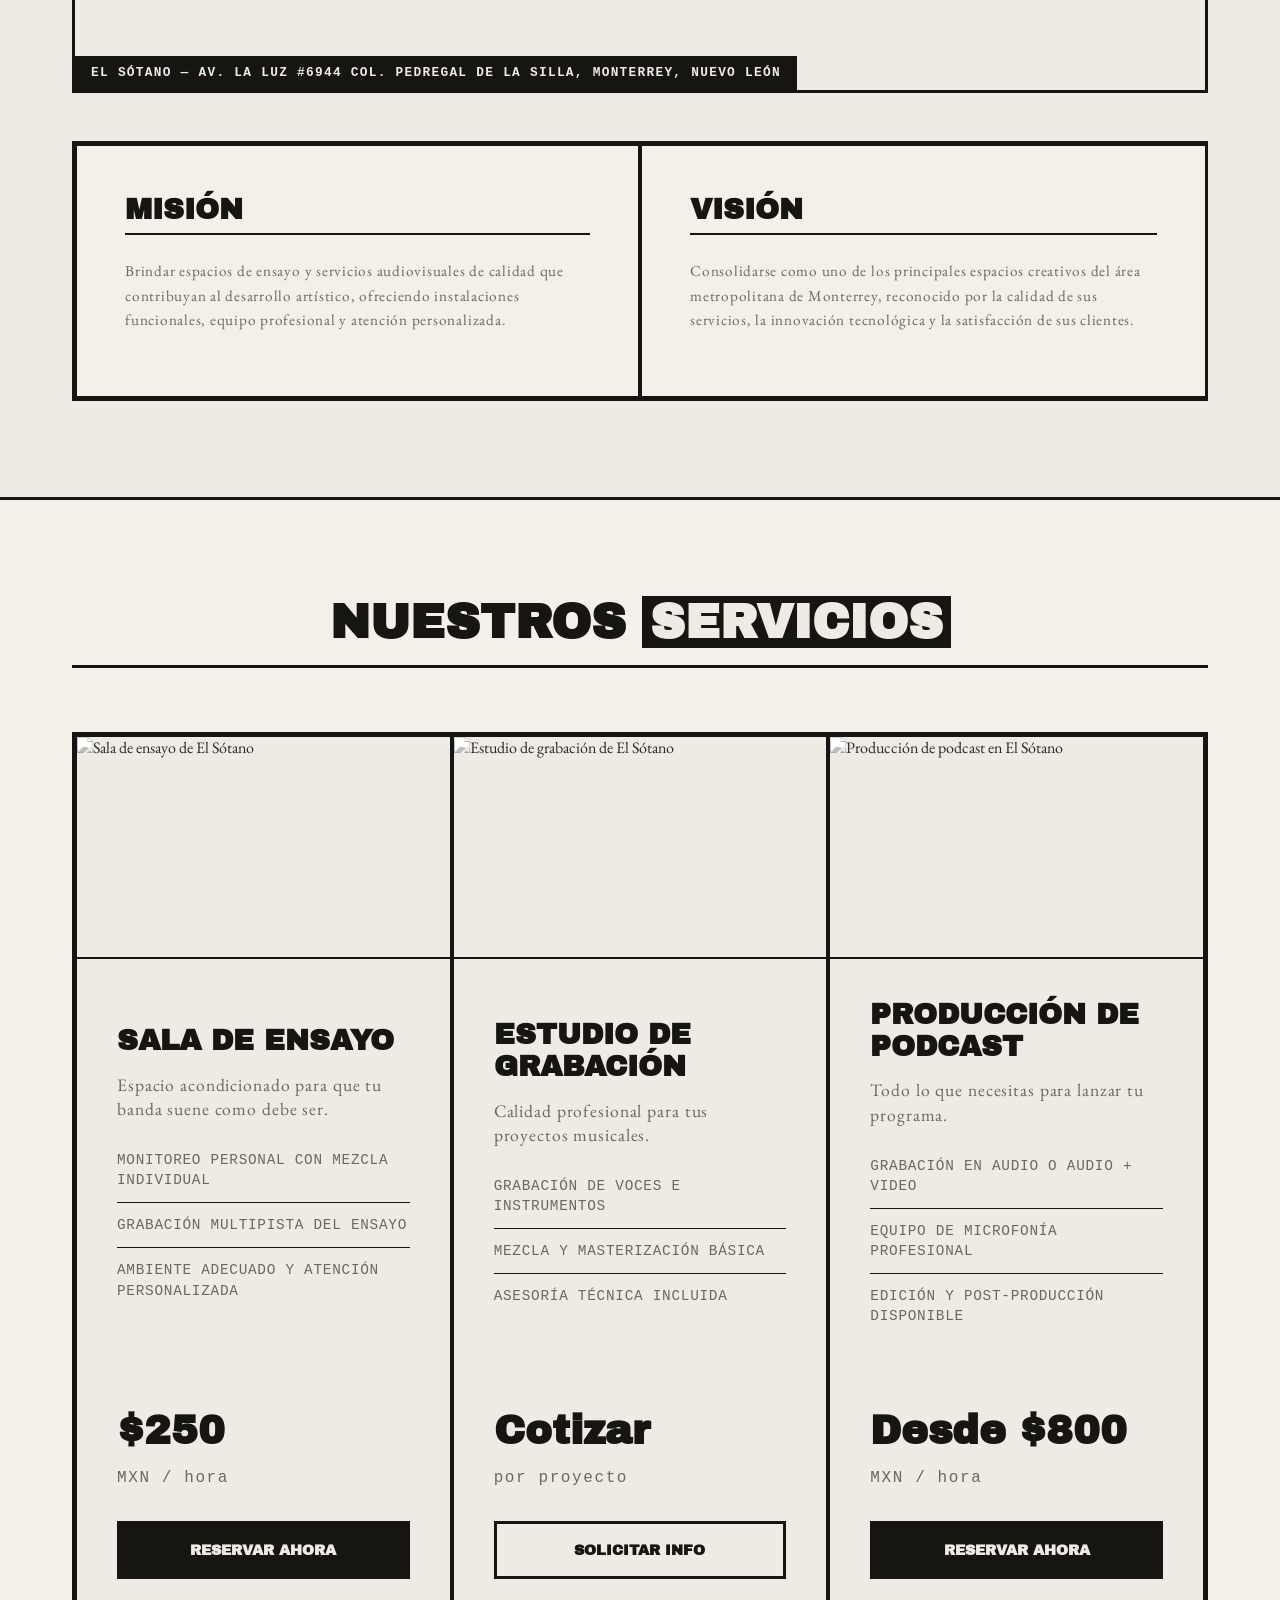
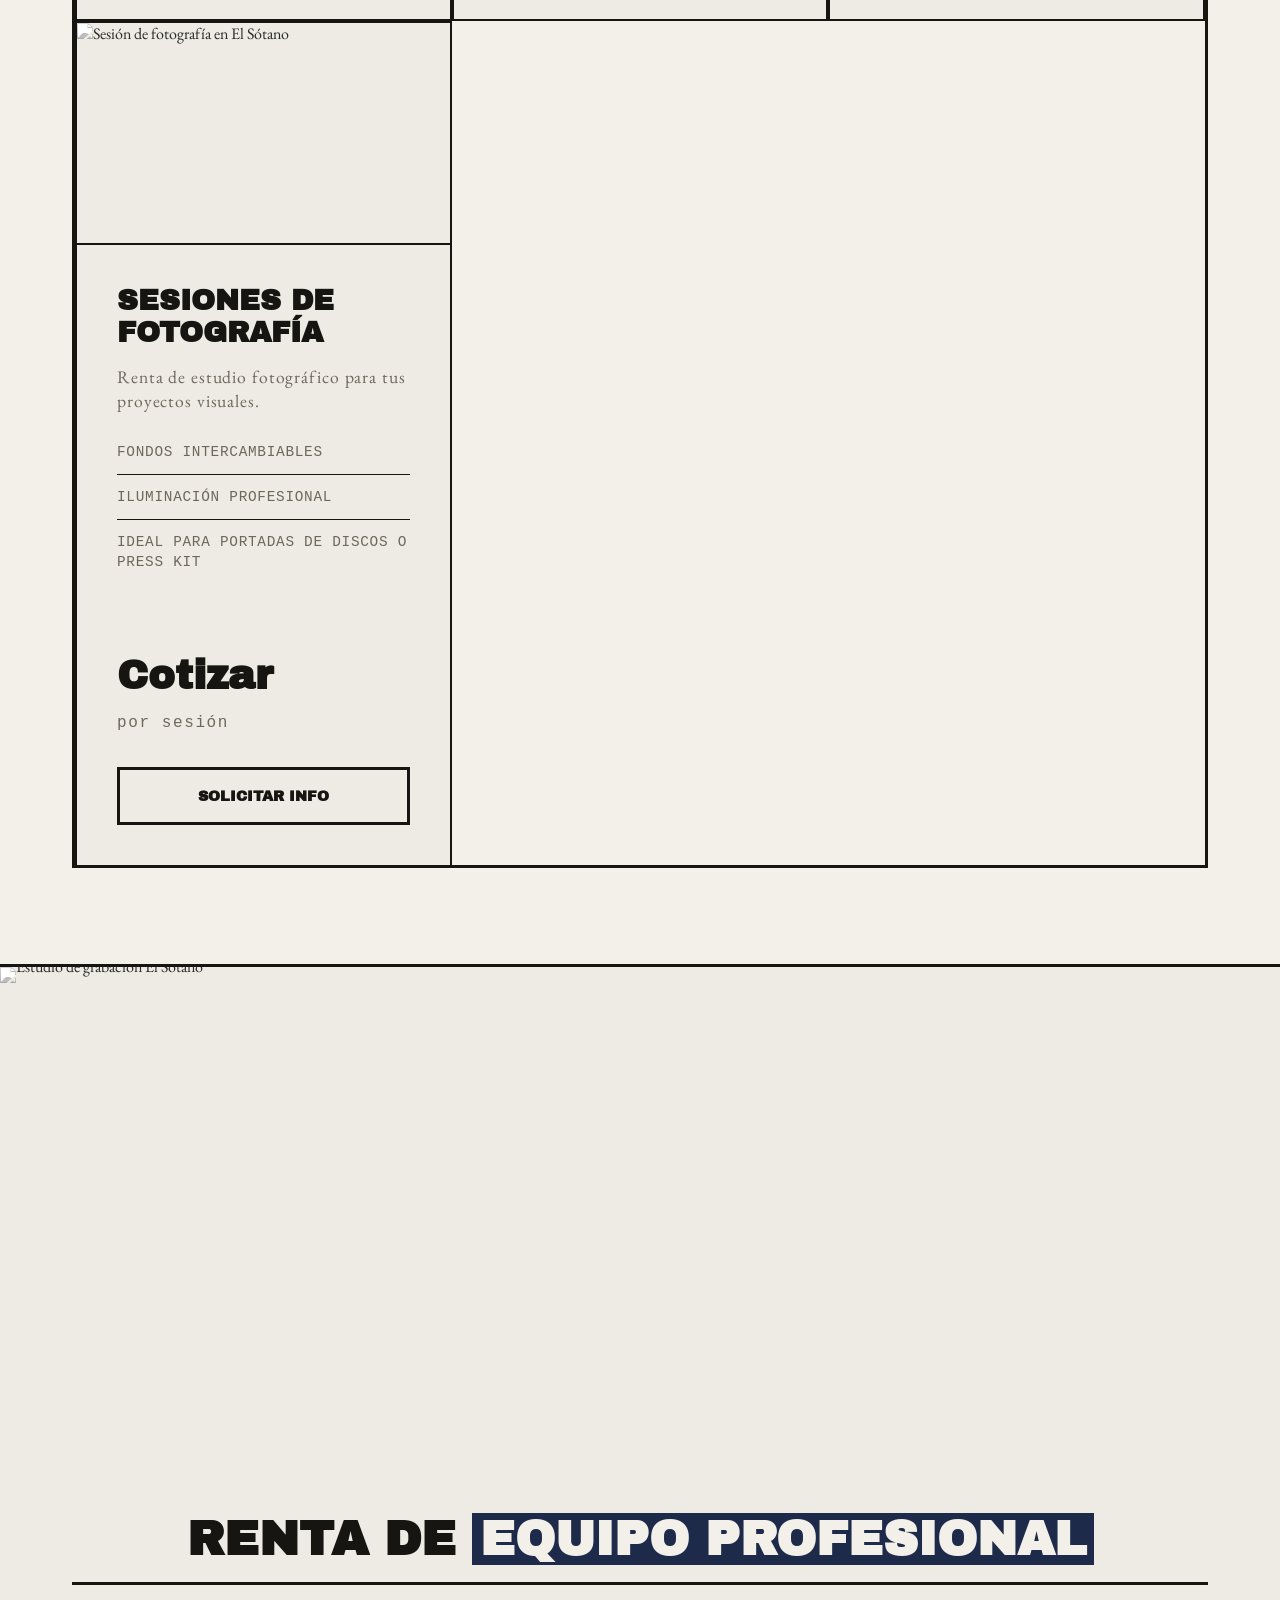
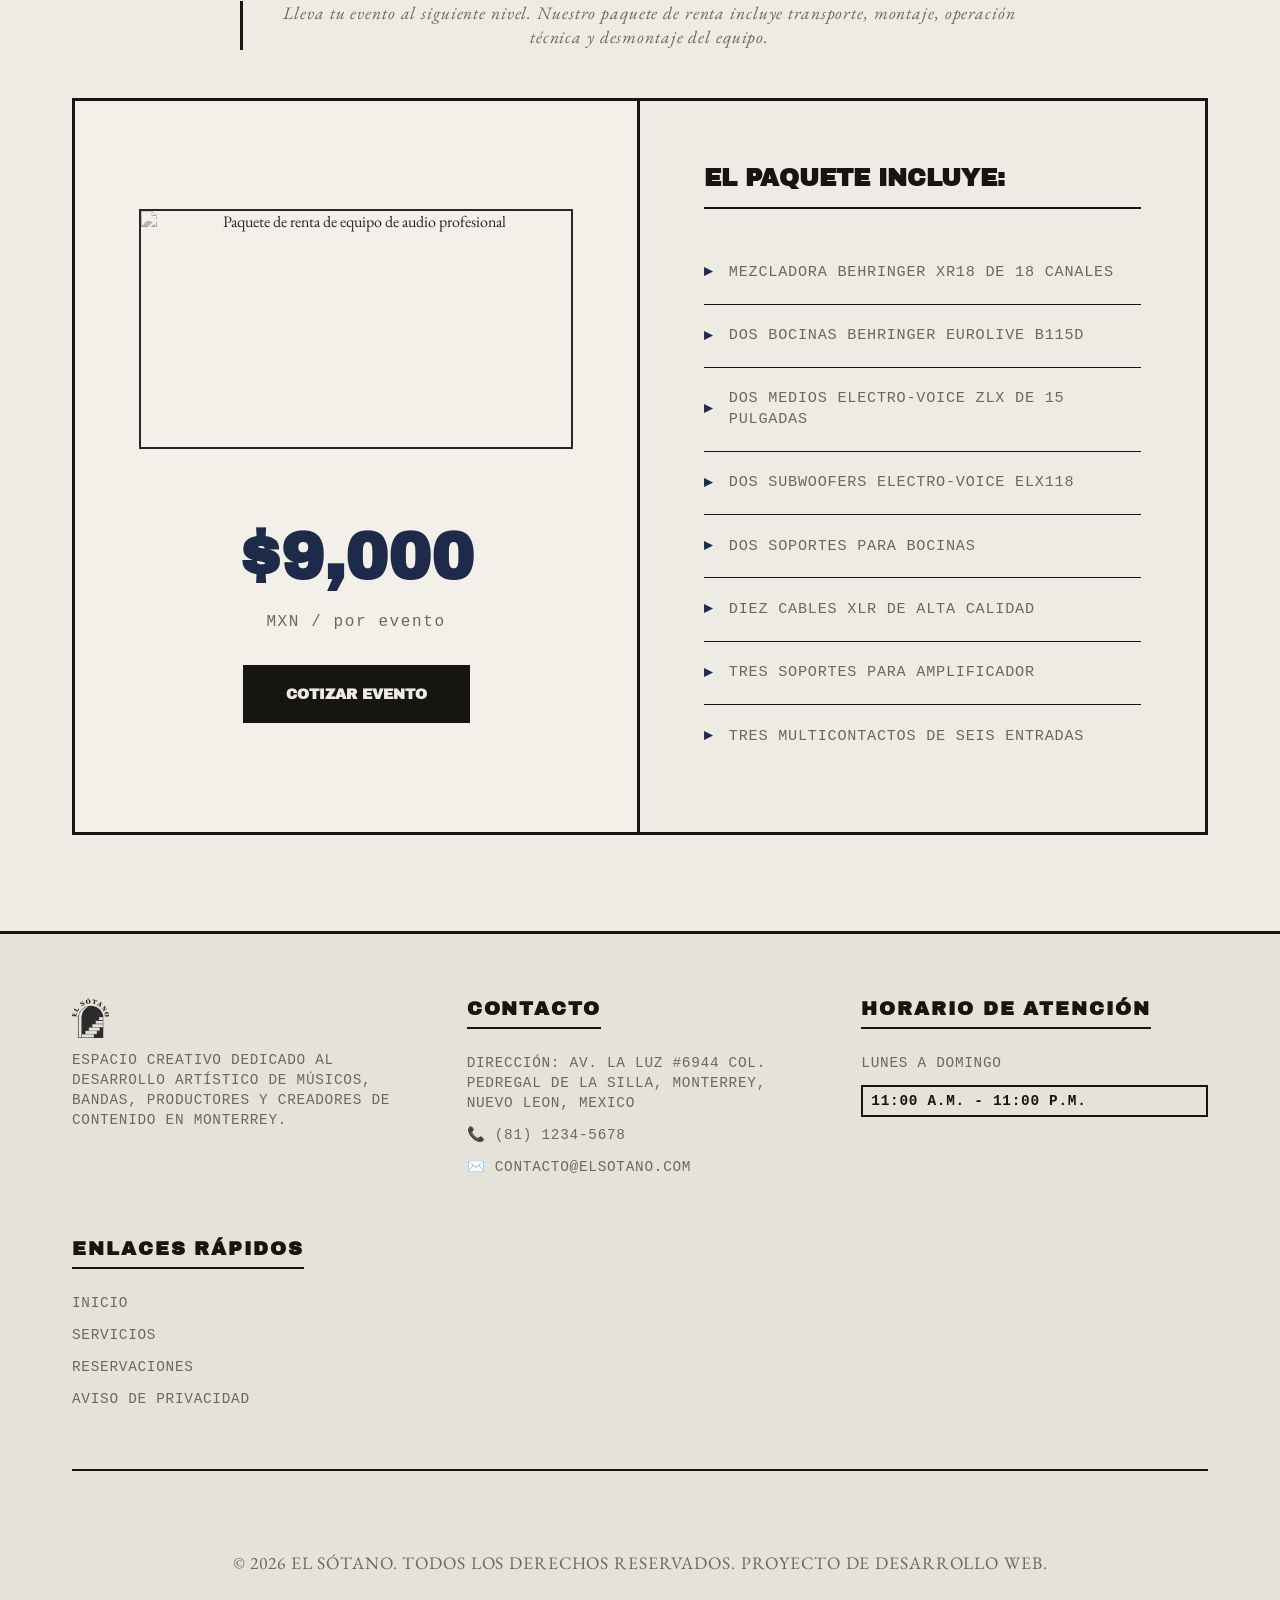
==== commit 2d70a9d3: "Add files via upload" ====
--- a/elsotano/index.html
+++ b/elsotano/index.html
@@ -10,9 +10,12 @@
     <title>El Sótano | Espacio Creativo en Monterrey</title>
     <!-- Enlace al archivo CSS externo -->
     <link rel="preconnect" href="https://fonts.googleapis.com" />
-<link rel="preconnect" href="https://fonts.gstatic.com" crossorigin />
-<link href="https://fonts.googleapis.com/css2?family=Archivo+Black&family=EB+Garamond:ital,wght@0,400;0,600;1,400;1,600&display=swap" rel="stylesheet" />
-<link rel="stylesheet" href="styles.css" />
+    <link rel="preconnect" href="https://fonts.gstatic.com" crossorigin />
+    <link
+      href="https://fonts.googleapis.com/css2?family=Archivo+Black&family=EB+Garamond:ital,wght@0,400;0,600;1,400;1,600&display=swap"
+      rel="stylesheet"
+    />
+    <link rel="stylesheet" href="styles.css" />
   </head>
   <body>
     <!-- HEADER -->
@@ -51,7 +54,7 @@
           en un solo lugar.
         </p>
         <div class="hero-buttons">
-          <a href="disponibilidad.html" class="btn">RESERVA TU SESIÓN</a>
+          <a href="reservas.html" class="btn">RESERVA TU SESIÓN</a>
           <a href="#servicios" class="btn btn-outline">VER SERVICIOS</a>
         </div>
       </div>
@@ -62,9 +65,10 @@
       <div class="container">
         <h2>SOBRE <span>NOSOTROS</span></h2>
         <p class="section-intro">
-          El Sótano es un espacio creativo ubicado en Av. La Luz #6944 Col. Pedregal de la Silla, Monterrey, Nuevo León
-          León, dedicado a ofrecer servicios especializados para músicos,
-          bandas, productores musicales y fotógrafos.
+          El Sótano es un espacio creativo ubicado en Av. La Luz #6944 Col.
+          Pedregal de la Silla, Monterrey, Nuevo León León, dedicado a ofrecer
+          servicios especializados para músicos, bandas, productores musicales y
+          fotógrafos.
         </p>
 
         <figure class="section-photo">
@@ -73,7 +77,10 @@
             alt="Interior del espacio creativo El Sótano"
             loading="lazy"
           />
-          <figcaption>EL SÓTANO — Av. La Luz #6944 Col. Pedregal de la Silla, Monterrey, Nuevo León</figcaption>
+          <figcaption>
+            EL SÓTANO — Av. La Luz #6944 Col. Pedregal de la Silla, Monterrey,
+            Nuevo León
+          </figcaption>
         </figure>
 
         <div class="about-grid">
@@ -124,7 +131,9 @@
             </div>
             <div class="card-footer">
               <div class="price">$250 <span>MXN / hora</span></div>
-              <a href="#reservaciones" class="btn btn-full">RESERVAR AHORA</a>
+              <a href="reservas.html?servicio=sala-ensayo" class="btn btn-full"
+                >RESERVAR AHORA</a
+              >
             </div>
           </div>
 
@@ -147,7 +156,9 @@
             </div>
             <div class="card-footer">
               <div class="price">Cotizar <span>por proyecto</span></div>
-              <a href="#reservaciones" class="btn btn-outline btn-full"
+              <a
+                href="reservas.html?servicio=grabacion"
+                class="btn btn-outline btn-full"
                 >SOLICITAR INFO</a
               >
             </div>
@@ -172,7 +183,9 @@
             </div>
             <div class="card-footer">
               <div class="price">Desde $800 <span>MXN / hora</span></div>
-              <a href="#reservaciones" class="btn btn-full">RESERVAR AHORA</a>
+              <a href="reservas.html?servicio=podcast" class="btn btn-full"
+                >RESERVAR AHORA</a
+              >
             </div>
           </div>
 
@@ -195,7 +208,9 @@
             </div>
             <div class="card-footer">
               <div class="price">Cotizar <span>por sesión</span></div>
-              <a href="#reservaciones" class="btn btn-outline btn-full"
+              <a
+                href="reservas.html?servicio=fotografia"
+                class="btn btn-outline btn-full"
                 >SOLICITAR INFO</a
               >
             </div>
@@ -233,7 +248,9 @@
             <div class="price price-large">
               $9,000 <span>MXN / por evento</span>
             </div>
-            <a href="#reservaciones" class="btn">COTIZAR EVENTO</a>
+            <a href="reservas.html?servicio=equipo" class="btn"
+              >COTIZAR EVENTO</a
+            >
           </div>
           <div class="equipment-list-container">
             <h3>El paquete incluye:</h3>
@@ -252,135 +269,7 @@
       </div>
     </section>
 
-    <!-- RESERVACIONES -->
-<section id="reservaciones">
-  <div class="container cta-panel">
-    <span class="sticker">★ RESERVA EN LÍNEA ★</span>
-    <h2>APARTA TU <span>HORARIO</span></h2>
-    <p class="section-intro">
-      Crea tu cuenta, elige fecha y hora disponibles en el calendario y
-      confirma al instante. Sin llamadas, sin esperas.
-    </p>
-    <a href="disponibilidad.html" class="btn">IR AL CALENDARIO DE RESERVAS</a>
-  </div>
-</section>
-
-        <form id="reservationForm" class="reservation-form" novalidate>
-          <div class="form-row">
-            <div class="form-group">
-              <label for="nombre">Nombre completo *</label>
-              <input
-                type="text"
-                id="nombre"
-                name="nombre"
-                required
-                placeholder="Tu nombre"
-              />
-              <span class="error-message" id="error-nombre"></span>
-            </div>
-            <div class="form-group">
-              <label for="telefono">Teléfono *</label>
-              <input
-                type="tel"
-                id="telefono"
-                name="telefono"
-                required
-                placeholder="81 1234 5678"
-              />
-              <span class="error-message" id="error-telefono"></span>
-            </div>
-          </div>
-
-          <div class="form-group">
-            <label for="email">Correo electrónico *</label>
-            <input
-              type="email"
-              id="email"
-              name="email"
-              required
-              placeholder="tu@email.com"
-            />
-            <span class="error-message" id="error-email"></span>
-          </div>
-
-          <div class="form-row">
-            <div class="form-group">
-              <label for="servicio">Servicio de interés *</label>
-              <select id="servicio" name="servicio" required>
-                <option value="" disabled selected>
-                  Selecciona un servicio
-                </option>
-                <option value="sala-ensayo">Sala de Ensayo ($250/hr)</option>
-                <option value="grabacion">Estudio de Grabación</option>
-                <option value="podcast">Producción de Podcast</option>
-                <option value="fotografia">Sesión de Fotografía</option>
-                <option value="equipo">
-                  Renta de Equipo para Evento ($9,000)
-                </option>
-              </select>
-              <span class="error-message" id="error-servicio"></span>
-            </div>
-            <div class="form-group">
-              <label for="fecha">Fecha preferida *</label>
-              <input type="date" id="fecha" name="fecha" required />
-              <small class="form-hint" id="fechaLegible"></small>
-              <span class="error-message" id="error-fecha"></span>
-            </div>
-          </div>
-
-          <div class="form-row">
-            <div class="form-group">
-              <label for="hora">Hora de inicio *</label>
-              <input
-                type="time"
-                id="hora"
-                name="hora"
-                required
-                min="11:00"
-                max="22:00"
-              />
-              <small class="form-hint">Horario: 11:00 a.m. a 11:00 p.m.</small>
-              <span class="error-message" id="error-hora"></span>
-            </div>
-            <div class="form-group">
-              <label for="duracion">Duración *</label>
-              <select id="duracion" name="duracion" required>
-                <option value="1" selected>1 hora</option>
-                <option value="2">2 horas</option>
-                <option value="3">3 horas</option>
-                <option value="4">4 horas</option>
-                <option value="5">5 horas</option>
-                <option value="6">6 horas</option>
-                <option value="7">7 horas</option>
-                <option value="8">8 horas</option>
-                <option value="9">9 horas</option>
-                <option value="10">10 horas</option>
-              </select>
-              <span class="error-message" id="error-duracion"></span>
-            </div>
-          </div>
-
-          <div class="form-group">
-            <label for="mensaje">Comentarios adicionales</label>
-            <textarea
-              id="mensaje"
-              name="mensaje"
-              rows="4"
-              placeholder="Detalles sobre tu proyecto, número de integrantes, requerimientos especiales, etc."
-            ></textarea>
-          </div>
-
-          <button type="submit" class="btn btn-full">
-            ENVIAR SOLICITUD DE RESERVACIÓN
-          </button>
-          <div id="formSuccess" class="success-message" style="display: none">
-            ¡Solicitud enviada con éxito! Nos pondremos en contacto contigo
-            pronto.
-          </div>
-        </form>
-      </div>
-    </section>
-      <!-- GALERÍA ZINE -->
+    <!--  
 <div class="cut-line" aria-hidden="true"></div>
 <section id="galeria">
   <div class="container">
@@ -399,6 +288,7 @@
     <img class="tile" src="IMG/fotografia.jpg" alt="Sesión fotográfica" loading="lazy" />
   </div>
 </section>
+-->
     <!-- FOOTER -->
     <footer>
       <div class="container">
@@ -406,7 +296,7 @@
           <div class="footer-col">
             <a href="#" class="logo-link">
               <img
-                src="IMG/ElSotano3logo.png"
+                src="IMG/ElSotano3offblack.png"
                 alt="El Sótano Logo"
                 class="logo-img footer-logo-img"
               />
@@ -418,7 +308,10 @@
           </div>
           <div class="footer-col">
             <h4>Contacto</h4>
-            <p>📍 Av. La Luz #6944 Col. Pedregal de la Silla, Monterrey, Nuevo Leon, Mexico</p>
+            <p>
+              DIRECCIÓN: Av. La Luz #6944 Col. Pedregal de la Silla, Monterrey,
+              Nuevo Leon, Mexico
+            </p>
             <p>📞 (81) 1234-5678</p>
             <p>✉️ contacto@elsotano.com</p>
           </div>
@@ -431,7 +324,7 @@
             <h4>Enlaces Rápidos</h4>
             <a href="#inicio">Inicio</a>
             <a href="#servicios">Servicios</a>
-            <a href="#reservaciones">Reservaciones</a>
+            <a href="reservas.html">Reservaciones</a>
             <a href="#">Aviso de Privacidad</a>
           </div>
         </div>
--- a/elsotano/styles.css
+++ b/elsotano/styles.css
@@ -169,9 +169,9 @@
 }
 
 .logo-img {
-  height: 60px;
+  height: 100px;
   width: auto;
-  max-width: 200px;
+  max-width: 250px;
   display: block;
   object-fit: contain;
   filter: grayscale(100%) brightness(0) invert(1);
@@ -1576,3 +1576,98 @@
   background: var(--ink-blue);
   color: #f2f0e9;
 }
+
+/* =========================================
+   PANEL ADMIN
+   ========================================= */
+#admin {
+  padding: 6rem 0;
+}
+.admin-bar {
+  display: flex;
+  gap: 1.5rem;
+  align-items: flex-end;
+  flex-wrap: wrap;
+  max-width: 900px;
+  margin: 0 auto 2.5rem;
+}
+.admin-bar .form-group {
+  margin-bottom: 0;
+  flex: 1;
+  min-width: 200px;
+}
+.admin-row {
+  align-items: flex-start;
+}
+.admin-block {
+  margin-top: 3rem;
+}
+@media (max-width: 768px) {
+  .admin-bar {
+    flex-direction: column;
+    align-items: stretch;
+  }
+}
+
+/* =========================================
+   PIZARRA DE DISPONIBILIDAD
+   ========================================= */
+.board-controls {
+  display: flex;
+  gap: 1rem;
+  align-items: center;
+  justify-content: center;
+  flex-wrap: wrap;
+  margin-bottom: 2rem;
+}
+.board-controls input {
+  padding: 0.6rem 1rem;
+  background: var(--bg-input);
+  border: 2px solid var(--border);
+  color: var(--text-primary);
+  font-family: "Courier New", monospace;
+}
+.board-scroll {
+  overflow-x: auto;
+}
+.board {
+  min-width: 640px;
+  border: 3px solid var(--text-primary);
+  background: var(--bg-card);
+}
+.board-head,
+.board-row {
+  display: grid;
+  grid-template-columns: 90px repeat(5, 1fr);
+}
+.board-head {
+  background: var(--text-primary);
+}
+.board-cell {
+  padding: 0.7rem 0.5rem;
+  text-align: center;
+  border: 1px solid var(--border);
+  font-family: "Courier New", monospace;
+  font-size: 0.85rem;
+}
+.board-cell.head {
+  color: var(--bg-dark);
+  font-family: "Archivo Black", Impact, sans-serif;
+  border-color: var(--bg-dark);
+}
+.board-cell.hora {
+  color: var(--text-secondary);
+  background: var(--bg-darker);
+}
+.board-cell.libre {
+  background: var(--bg-input);
+}
+.board-cell.ocupado {
+  background:
+    repeating-linear-gradient(
+      45deg,
+      transparent 0 6px,
+      rgba(23, 21, 18, 0.35) 6px 12px
+    ),
+    var(--bg-darker);
+}
